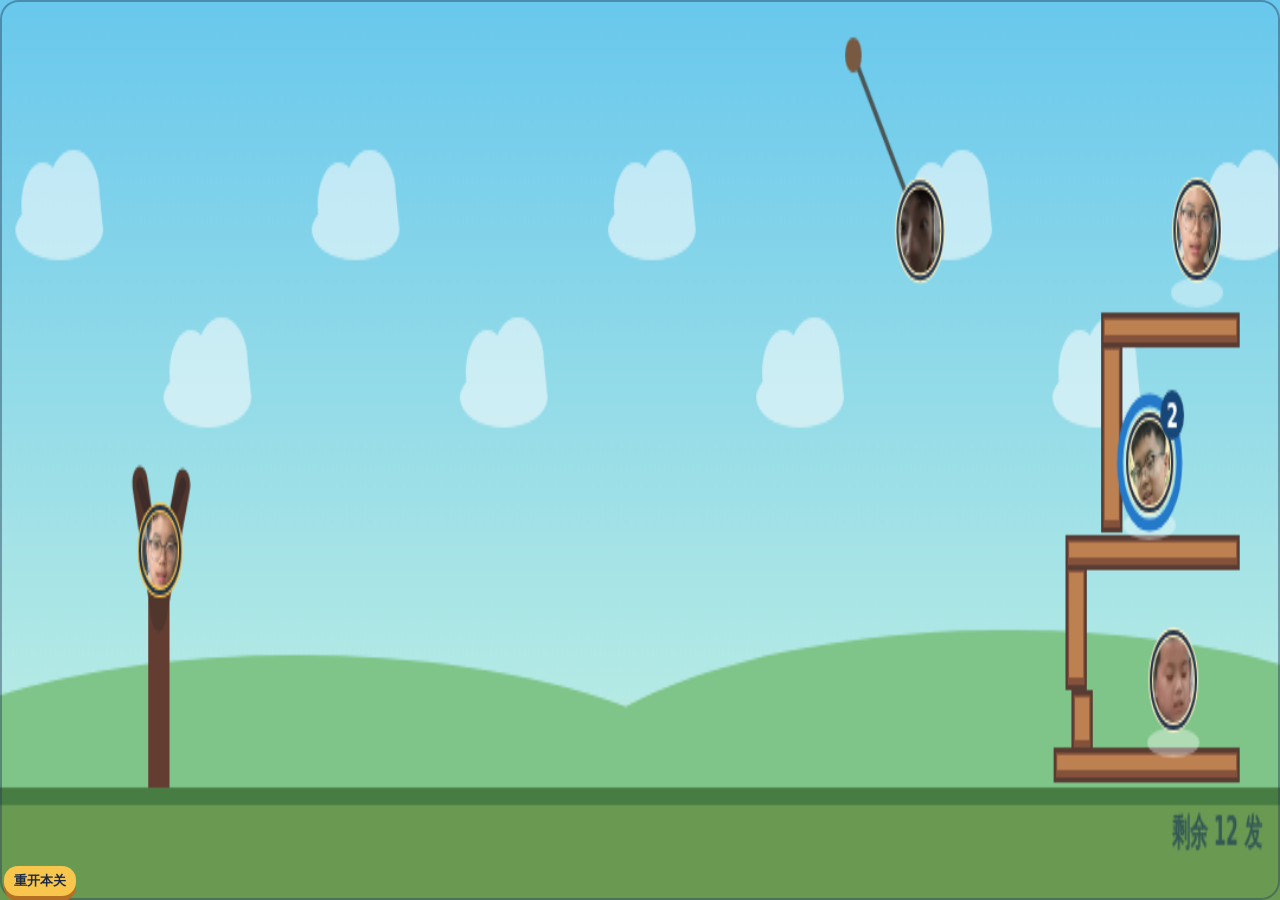
==== angry-hao/index.html @ b69fd8aa "Fill mobile screen and rotate first level when portrait locked" ====
<!doctype html>
<html lang="zh-CN">
<head>
  <meta charset="utf-8">
  <meta name="viewport" content="width=device-width,initial-scale=1,maximum-scale=1,viewport-fit=cover">
  <meta name="theme-color" content="#182b50">
  <meta name="description" content="拉动弹弓，发射郝祥宏，挑战三关的手机小游戏。">
  <title>愤怒的郝祥宏</title>
  <link rel="icon" type="image/svg+xml" href="data:image/svg+xml,%3Csvg xmlns='http://www.w3.org/2000/svg' viewBox='0 0 64 64'%3E%3Ccircle cx='32' cy='32' r='29' fill='%23f9c64d'/%3E%3Cpath d='M14 36 5 12M14 36l20 12m16-12 9-24M50 36 30 48' fill='none' stroke='%23182b50' stroke-width='6' stroke-linecap='round'/%3E%3C/svg%3E">
  <style>
    :root{font-family:system-ui,-apple-system,"PingFang SC","Microsoft YaHei",sans-serif;color:#fff;background:#142543}*{box-sizing:border-box}html,body{margin:0;min-height:100%;overscroll-behavior:none}body{display:flex;justify-content:center;background:radial-gradient(circle at 50% 0%,#355d82,#142543 74%)}button{font:inherit;cursor:pointer;border:0}main{width:min(100%,520px);min-height:100svh;display:flex;flex-direction:column;padding:calc(env(safe-area-inset-top) + 14px) 14px calc(env(safe-area-inset-bottom) + 16px);gap:12px}.top{display:flex;align-items:center;justify-content:space-between;gap:8px}.title{font-size:clamp(24px,7vw,32px);font-weight:950;letter-spacing:-.04em;margin:0;line-height:1.1;text-shadow:0 3px #0e2340}.pill{background:#ffffff20;border:1px solid #ffffff30;border-radius:999px;padding:9px 12px;font-size:14px;font-weight:800;white-space:nowrap}.board-wrap{position:relative;flex:1;min-height:420px;max-height:720px;border:4px solid #dce8fb;border-radius:24px;overflow:hidden;background:#9edcf0;box-shadow:0 14px 0 #0a1b34,0 22px 30px #071a3580;touch-action:none}.board-wrap:before{content:"";position:absolute;inset:0;box-shadow:inset 0 0 0 2px #263c5870;z-index:2;pointer-events:none;border-radius:19px}canvas{display:block;width:100%;height:100%;touch-action:none}.status{position:absolute;top:14px;left:50%;transform:translateX(-50%);background:#142543df;border:1px solid #ffffff55;border-radius:12px;padding:7px 12px;font-weight:850;font-size:15px;white-space:nowrap;pointer-events:none;max-width:90%;overflow:hidden;text-overflow:ellipsis}.bottom{display:flex;justify-content:space-between;align-items:center;gap:12px}.hint{font-size:15px;line-height:1.45;color:#e7f4ff;margin:0}.btn{background:#f9c64d;color:#1a2943;font-weight:900;border-radius:14px;min-height:48px;padding:0 17px;box-shadow:0 5px 0 #b36f24;white-space:nowrap}.btn:active{transform:translateY(3px);box-shadow:0 2px 0 #b36f24}.overlay{position:absolute;inset:0;background:#11284cc9;display:none;align-items:center;justify-content:center;padding:24px;z-index:4;text-align:center}.overlay.show{display:flex}.card{background:#fff8e8;color:#172748;border:4px solid #fff;border-radius:25px;padding:25px 20px;box-shadow:0 12px 0 #0a1d3b;max-width:340px;width:100%}.card h2{font-size:30px;margin:0 0 9px}.card p{font-size:17px;line-height:1.55;margin:0 0 21px}.card .btn{font-size:18px;min-width:140px}@media(max-height:700px){main{gap:8px}.board-wrap{min-height:350px}.hint{font-size:14px}}@media(min-width:700px){main{padding-top:24px;padding-bottom:28px}}main.landscape{position:relative;width:100%;max-width:none;height:100svh;min-height:0;gap:0;padding:0}main.landscape .top{display:none}main.landscape .board-wrap{flex:1;align-self:stretch;width:100%;aspect-ratio:auto;min-height:0;max-height:none;border:0;border-radius:0;box-shadow:none}main.landscape .hint,main.landscape .status{display:none}main.landscape .bottom{position:absolute;left:4px;bottom:4px;z-index:3;min-height:0}main.landscape .btn{min-height:30px;padding:0 10px;font-size:13px}@media(orientation:portrait) and (max-width:700px){main.landscape{position:fixed;top:0;left:100vw;width:100dvh;height:100vw;max-width:none;transform-origin:top left;transform:rotate(90deg);z-index:10}}
  </style>
</head>
<body>
  <main id="app">
    <header class="top"><h1 class="title">愤怒的郝祥宏</h1><span class="pill" id="levelLabel">第 1 / 3 关</span></header>
    <div class="board-wrap" id="board"><canvas id="game" aria-label="弹弓闯关游戏：拖动左侧头像向后拉，松手发射"></canvas><div class="status" id="status">横屏后拉动弹弓发射</div><div class="overlay" id="overlay"><div class="card"><h2 id="resultTitle"></h2><p id="resultText"></p><button class="btn" id="advance"></button></div></div></div>
    <footer class="bottom"><p class="hint" id="hint">按住头像往左下拉，松开发射。</p><button class="btn" id="restart" type="button">重开本关</button></footer>
  </main>
  <script>
  (()=>{
    const canvas=document.getElementById('game'),ctx=canvas.getContext('2d');
    const board=document.getElementById('board'),status=document.getElementById('status'),overlay=document.getElementById('overlay');
    const levelLabel=document.getElementById('levelLabel'),resultTitle=document.getElementById('resultTitle'),resultText=document.getElementById('resultText'),advance=document.getElementById('advance');
    const photoVersion='20260926b';function loadPhoto(path){const img=new Image();let retried=false;img.onerror=()=>{if(!retried){retried=true;img.src=path+'?v='+photoVersion+'&retry='+Date.now()}};img.src=path+'?v='+photoVersion;return img}const imgs=[1,2,3,4].map(n=>loadPhoto(`assets/face-${n}.png`));const hero=loadPhoto('portrait.jpg');
    let W=390,H=620,ground=548,G=.28;const sling={x:83,y:426};
    const stages=[
      {ammo:12,targets:[{x:990,y:272,r:19,hp:1},{x:970,y:185,r:19,hp:2},{x:1010,y:92,r:19,hp:1},{x:720,y:112,r:19,hp:1,swing:true,anchorX:720,anchorY:22,length:90}],blocks:[{x:890,y:300,w:155,h:12},{x:905,y:277,w:16,h:23},{x:900,y:215,w:145,h:12},{x:900,y:227,w:16,h:48},{x:930,y:126,w:115,h:12},{x:930,y:138,w:16,h:74}]},
      {ammo:4,targets:[{x:285,y:474,r:21,hp:1},{x:340,y:474,r:21,hp:1},{x:312,y:375,r:21,hp:1}],blocks:[{x:258,y:500,w:105,h:14},{x:263,y:404,w:100,h:14},{x:267,y:418,w:14,h:81},{x:343,y:418,w:14,h:81}]},
      {ammo:5,targets:[{x:255,y:478,r:20,hp:1},{x:325,y:478,r:20,hp:1},{x:286,y:392,r:20,hp:1},{x:346,y:351,r:20,hp:1}],blocks:[{x:233,y:504,w:132,h:14},{x:235,y:418,w:119,h:15},{x:240,y:433,w:15,h:71},{x:339,y:433,w:15,h:71},{x:303,y:375,w:67,h:13}]}
    ];
    let level=0,shots=0,targets=[],blocks=[],ball=null,drag=false,dragPoint={x:0,y:0},particles=[],trails=[],frame=0,phase='ready',settle=0,last=0;
    function resize(){const d=Math.min(devicePixelRatio||1,2);canvas.width=W*d;canvas.height=H*d;ctx.setTransform(d,0,0,d,0,0)}
    function load(n){level=n;W=n===0?1080:390;H=n===0?360:620;ground=n===0?315:548;G=n===0?.30:.28;sling.x=n===0?135:83;sling.y=n===0?220:426;document.getElementById('app').classList.toggle('landscape',n===0);resize();document.getElementById('hint').textContent=n===0?'横屏：按住头像向左下拉，松手发射。':'按住头像往左下拉，松开发射。';shots=0;targets=stages[n].targets.map((v,i)=>({...v,alive:true,face:(i+n)%4}));blocks=stages[n].blocks.map(v=>({...v,alive:true}));ball=null;drag=false;particles=[];trails=[];phase='ready';settle=0;overlay.classList.remove('show');levelLabel.textContent=`第 ${n+1} / 3 关`;status.textContent=n===0?'拉动弹弓，击落木架与晃动目标！':'拉动弹弓，松开发射！'}
    function screen(e){const r=canvas.getBoundingClientRect();if(level===0&&matchMedia('(orientation:portrait) and (max-width:700px)').matches)return{x:(e.clientY-r.top)*W/r.height,y:(r.right-e.clientX)*H/r.width};return{x:(e.clientX-r.left)*W/r.width,y:(e.clientY-r.top)*H/r.height}}
    function clampPull(p){let dx=p.x-sling.x,dy=p.y-sling.y;const l=Math.hypot(dx,dy);const max=level===0?120:91;if(l>max){dx*=max/l;dy*=max/l}return{x:sling.x+dx,y:sling.y+dy}}
    function launch(x,y,vx,vy){ball={x,y,vx,vy,r:level===0?17:21,active:true};shots++;phase='flying';settle=0;trails=[];status.textContent=`已发射 ${shots} / ${stages[level].ammo} 发`}
    canvas.addEventListener('pointerdown',e=>{if(phase!=='ready')return;const p=screen(e);if(Math.hypot(p.x-sling.x,p.y-sling.y)>85)return;e.preventDefault();canvas.setPointerCapture(e.pointerId);drag=true;dragPoint=clampPull(p);status.textContent='瞄准中…松手发射';});
    canvas.addEventListener('pointermove',e=>{if(!drag)return;e.preventDefault();dragPoint=clampPull(screen(e))});
    function release(){if(!drag)return;drag=false;const dx=sling.x-dragPoint.x,dy=sling.y-dragPoint.y;if(Math.hypot(dx,dy)<8){status.textContent='往后拉远一点！';return}launch(dragPoint.x,dragPoint.y,dx*(level===0?.30:.20),dy*(level===0?.30:.20))}
    canvas.addEventListener('pointerup',release);canvas.addEventListener('pointercancel',()=>{drag=false});
    document.getElementById('restart').onclick=()=>load(level);
    advance.onclick=()=>load(level===2?0:level+1);
    function finish(win){phase='end';resultTitle.textContent=win?(level===2?'全部通关！':'过关！'):'这关没打中';resultText.textContent=win?(level===2?'郝祥宏的弹弓冒险完成啦！':'准备挑战下一关。'):'调整角度，再来一次！';advance.textContent=win?(level===2?'从头再玩':'下一关'):'再试一次';advance.onclick=()=>load(win?(level===2?0:level+1):level);overlay.classList.add('show');status.textContent=win?'目标全部命中！':'子弹用完了'}
    function burst(x,y){for(let i=0;i<12;i++){const a=Math.random()*Math.PI*2,s=1+Math.random()*3;particles.push({x,y,vx:Math.cos(a)*s,vy:Math.sin(a)*s,life:30})}}
    function segmentRect(x,y,dx,dy,b,r){let enter=0,leave=1;for(const [p,d,lo,hi] of [[x,dx,b.x-r,b.x+b.w+r],[y,dy,b.y-r,b.y+b.h+r]]){if(Math.abs(d)<1e-9){if(p<lo||p>hi)return Infinity}else{const a=(lo-p)/d,c=(hi-p)/d;enter=Math.max(enter,Math.min(a,c));leave=Math.min(leave,Math.max(a,c));if(enter>leave)return Infinity}}return enter}
    function segmentCircle(x,y,dx,dy,t,r){const ox=x-t.x,oy=y-t.y,rr=r+t.r,a=dx*dx+dy*dy,b=2*(ox*dx+oy*dy),c=ox*ox+oy*oy-rr*rr;if(c<=0)return 0;const det=b*b-4*a*c;if(det<0||a===0)return Infinity;const u=(-b-Math.sqrt(det))/(2*a);return u>=0&&u<=1?u:Infinity}
    function hitTarget(t){ball.hitTarget=t;t.hp--;if(t.hp===0)t.alive=false;burst(t.x,t.y);ball.vx*=.68;ball.vy-=2;status.textContent=t.alive?'护盾裂开，再打一次！':'命中！'}
    function update(){frame++;if(level===0){for(const t of targets)if(t.swing&&t.alive){const angle=Math.sin(frame*.045)*.75;t.x=t.anchorX+Math.sin(angle)*t.length;t.y=t.anchorY+Math.cos(angle)*t.length}}if(phase==='flying'&&ball){const oldX=ball.x,oldY=ball.y;ball.vy+=G;ball.x+=ball.vx;ball.y+=ball.vy;ball.vx*=.997;
      if(frame%3===0)trails.push({x:ball.x,y:ball.y,life:22});
      if(level===0){const dx=ball.x-oldX,dy=ball.y-oldY;let first=Infinity,object=null,kind='';for(const b of blocks)if(b.alive){const u=segmentRect(oldX,oldY,dx,dy,b,ball.r);if(u<first){first=u;object=b;kind='wood'}}for(const t of targets)if(t.alive&&ball.hitTarget!==t){const u=segmentCircle(oldX,oldY,dx,dy,t,ball.r);if(u<first){first=u;object=t;kind='target'}}if(object&&first<=1){ball.x=oldX+dx*first;ball.y=oldY+dy*first;if(kind==='wood'){object.alive=false;burst(ball.x,ball.y);ball=null;if(shots>=stages[level].ammo)finish(false);else{phase='ready';status.textContent=`木架已打掉，还剩 ${stages[level].ammo-shots} 发`}}else hitTarget(object)}}
      else{for(const t of targets){if(!t.alive||ball.hitTarget===t)continue;const dx=ball.x-t.x,dy=ball.y-t.y,dist=Math.hypot(dx,dy);if(dist<ball.r+t.r)hitTarget(t)}for(const b of blocks){if(!b.alive)continue;const nx=Math.max(b.x,Math.min(ball.x,b.x+b.w)),ny=Math.max(b.y,Math.min(ball.y,b.y+b.h));const dx=ball.x-nx,dy=ball.y-ny,dist=Math.hypot(dx,dy);if(dist<ball.r){b.alive=false;burst(nx,ny);ball.vx*=.72;ball.vy*=.65}}}
      if(!ball)return;
      if(ball.y+ball.r>ground){ball.y=ground-ball.r;ball.vy*=-.34;ball.vx*=.72}
      if(targets.every(t=>!t.alive)){finish(true)}else if(ball.x>W+45||ball.x< -65||ball.y>H+40||Math.hypot(ball.vx,ball.vy)<1.1&&ball.y>ground-55){settle++;if(settle>22){ball=null;if(shots>=stages[level].ammo)finish(false);else{phase='ready';status.textContent=`还剩 ${stages[level].ammo-shots} 发，继续拉弹弓`}}}else settle=0;
    }
    trails=trails.filter(t=>--t.life>0);for(const p of particles){p.x+=p.vx;p.y+=p.vy;p.vy+=.12;p.life--}particles=particles.filter(p=>p.life>0);
    }
    function circleImage(img,x,y,r){ctx.save();ctx.beginPath();ctx.arc(x,y,r,0,Math.PI*2);ctx.clip();if(img.complete&&img.naturalWidth){const s=Math.max(2*r/img.width,2*r/img.height);ctx.drawImage(img,x-img.width*s/2,y-img.height*s/2,img.width*s,img.height*s)}else{ctx.fillStyle='#ffd45b';ctx.fillRect(x-r,y-r,r*2,r*2)}ctx.restore();ctx.beginPath();ctx.arc(x,y,r,0,Math.PI*2);ctx.lineWidth=4;ctx.strokeStyle='#fff3c4';ctx.stroke();ctx.lineWidth=2;ctx.strokeStyle='#24344c';ctx.stroke()}
    function circleHero(x,y,r){ctx.save();ctx.beginPath();ctx.arc(x,y,r,0,7);ctx.clip();if(hero.complete&&hero.naturalWidth){ctx.drawImage(hero,hero.width*.497,hero.height*.005,hero.width*.257,hero.height*.33,x-r,y-r,r*2,r*2)}else{ctx.fillStyle='#ffd45b';ctx.fillRect(x-r,y-r,r*2,r*2)}ctx.restore();ctx.beginPath();ctx.arc(x,y,r,0,7);ctx.lineWidth=4;ctx.strokeStyle='#f9c64d';ctx.stroke();ctx.lineWidth=2;ctx.strokeStyle='#24344c';ctx.stroke()}
    function draw(){ctx.clearRect(0,0,W,H);const sky=ctx.createLinearGradient(0,0,0,H);sky.addColorStop(0,'#69c8ed');sky.addColorStop(.77,'#b4eae5');sky.addColorStop(1,'#f2d492');ctx.fillStyle=sky;ctx.fillRect(0,0,W,H);
      ctx.fillStyle='#ffffff88';for(let i=0;i<(level===0?9:4);i++){const x=50+i*(level===0?125:110),y=92+(i%2)*67;ctx.beginPath();ctx.ellipse(x,y,37,12,0,0,7);ctx.ellipse(x-14,y-10,18,17,0,0,7);ctx.ellipse(x+12,y-14,22,18,0,0,7);ctx.fill()}
      ctx.fillStyle='#7fc488';ctx.beginPath();if(level===0){ctx.ellipse(250,ground+12,380,65,0,0,7);ctx.ellipse(850,ground+12,400,75,0,0,7)}else{ctx.ellipse(90,ground+12,180,70,0,0,7);ctx.ellipse(330,ground+12,180,90,0,0,7)}ctx.fill();ctx.fillStyle='#6a9a52';ctx.fillRect(0,ground,W,H-ground);ctx.fillStyle='#477c42';ctx.fillRect(0,ground,W,7);
      const shift=sling.x-83,shiftY=sling.y-426;ctx.fillStyle='#633d32';ctx.fillRect(73+shift,432+shiftY,18,ground-(432+shiftY));ctx.strokeStyle='#51362d';ctx.lineWidth=13;ctx.lineCap='round';ctx.beginPath();ctx.moveTo(82+shift,452+shiftY);ctx.lineTo(66+shift,399+shiftY);ctx.moveTo(82+shift,452+shiftY);ctx.lineTo(102+shift,400+shiftY);ctx.stroke();
      const p=drag?dragPoint:{x:sling.x,y:sling.y};if(phase==='ready'){ctx.strokeStyle='#3d2c2a';ctx.lineWidth=6;ctx.beginPath();ctx.moveTo(66+shift,400+shiftY);ctx.lineTo(p.x,p.y);ctx.moveTo(102+shift,400+shiftY);ctx.lineTo(p.x,p.y);ctx.stroke();if(drag){const speed=level===0?.30:.20,vx=(sling.x-p.x)*speed,vy=(sling.y-p.y)*speed;ctx.fillStyle='#ffffffa0';if(level===0){let px=p.x,py=p.y,pvx=vx,pvy=vy;for(let i=1;i<=70;i++){const ox=px,oy=py;pvy+=G;px+=pvx;py+=pvy;pvx*=.997;if(py+17>ground){py=ground-17;pvy*=-.34;pvx*=.72}if(i%5===0){ctx.beginPath();ctx.arc(px,py,3.5,0,7);ctx.fill()}if(px>W||px<0||blocks.some(b=>b.alive&&segmentRect(ox,oy,px-ox,py-oy,b,17)<=1))break}}else{for(let i=5;i<=30;i+=5){let x=p.x+vx*i,y=p.y+vy*i+G*i*i/2;if(x>W)break;ctx.beginPath();ctx.arc(x,y,3,0,7);ctx.fill()}}}circleHero(p.x,p.y,level===0?17:21)}
      for(const b of blocks){if(!b.alive)continue;ctx.fillStyle='#84523b';ctx.fillRect(b.x,b.y,b.w,b.h);ctx.fillStyle='#bd8050';ctx.fillRect(b.x+2,b.y+2,b.w-4,Math.max(3,b.h-6));ctx.strokeStyle='#583b32';ctx.lineWidth=2;ctx.strokeRect(b.x,b.y,b.w,b.h)}
      for(const t of targets)if(t.alive){if(t.swing){ctx.strokeStyle='#4b5657';ctx.lineWidth=3;ctx.beginPath();ctx.moveTo(t.anchorX,t.anchorY);ctx.lineTo(t.x,t.y);ctx.stroke();ctx.fillStyle='#785942';ctx.beginPath();ctx.arc(t.anchorX,t.anchorY,7,0,7);ctx.fill()}else{ctx.fillStyle='#ffffff60';ctx.beginPath();ctx.ellipse(t.x,t.y+t.r+6,t.r+3,6,0,0,7);ctx.fill()}circleImage(imgs[t.face],t.x,t.y,t.r);if(level===0&&t.hp>1){ctx.beginPath();ctx.arc(t.x,t.y,t.r+6,0,7);ctx.strokeStyle='#2579c9';ctx.lineWidth=5;ctx.stroke();ctx.fillStyle='#174779';ctx.beginPath();ctx.arc(t.x+t.r,t.y-t.r,10,0,7);ctx.fill();ctx.fillStyle='#fff';ctx.font='bold 14px system-ui';ctx.textAlign='center';ctx.fillText('2',t.x+t.r,t.y-t.r+5)}}
      for(const tr of trails){ctx.fillStyle=`rgba(255,255,255,${tr.life/50})`;ctx.beginPath();ctx.arc(tr.x,tr.y,5*tr.life/22,0,7);ctx.fill()}
      if(ball)circleHero(ball.x,ball.y,ball.r);
      for(const p of particles){ctx.fillStyle=`rgba(255,209,71,${p.life/30})`;ctx.beginPath();ctx.arc(p.x,p.y,4*p.life/30,0,7);ctx.fill()}
      ctx.fillStyle='#193957aa';ctx.font='bold 15px system-ui';ctx.textAlign='right';ctx.fillText(`剩余 ${stages[level].ammo-shots} 发`,W-15,H-22);
    }
    function loop(ts){if(ts-last>12){update();draw();last=ts}requestAnimationFrame(loop)}load(0);requestAnimationFrame(loop);
  })();
  </script>
</body>
</html>
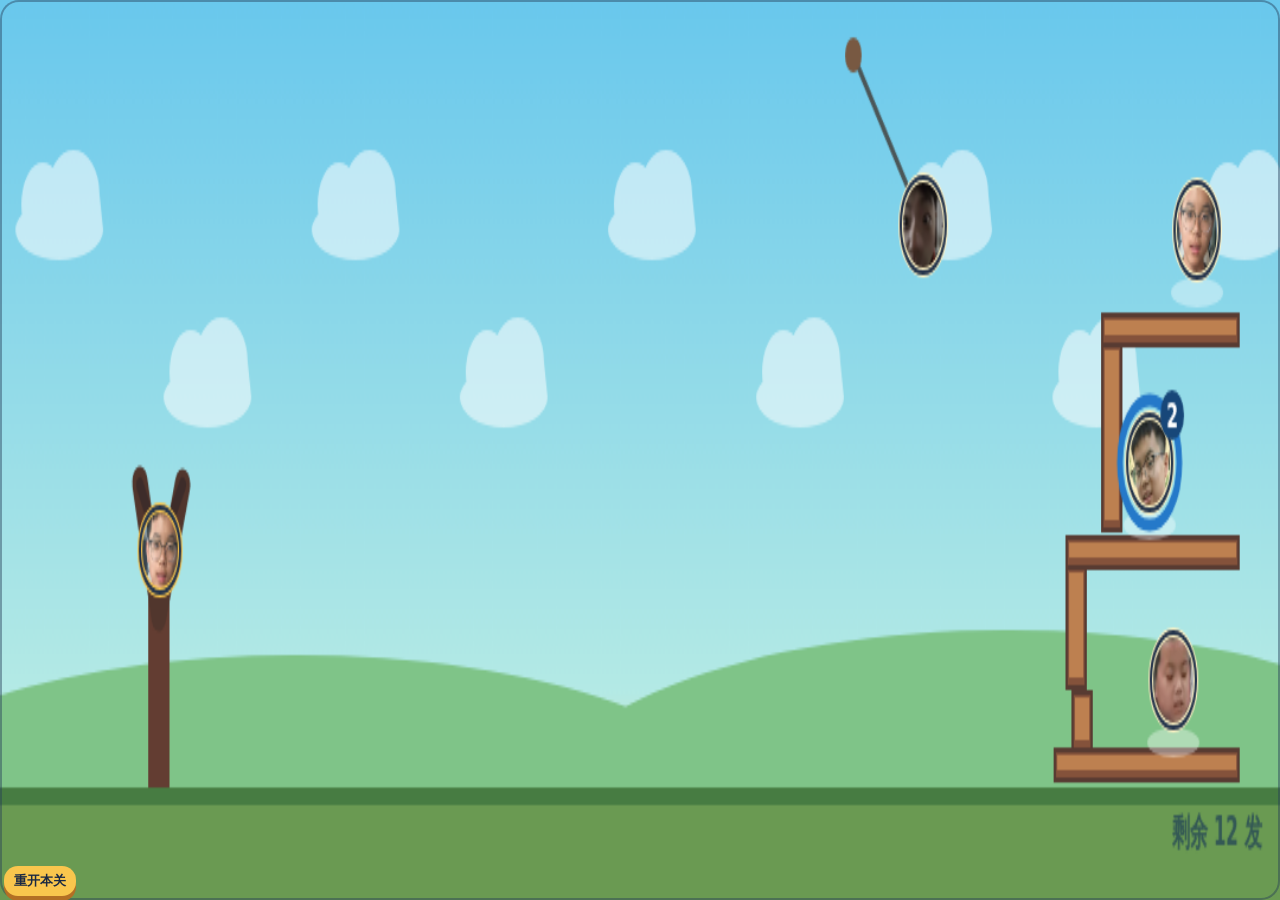
==== commit 976f6705: "Slow first-level shots and add fading trail and stronger hit burst" ====
--- a/angry-hao/index.html
+++ b/angry-hao/index.html
@@ -29,32 +29,33 @@
       {ammo:4,targets:[{x:285,y:474,r:21,hp:1},{x:340,y:474,r:21,hp:1},{x:312,y:375,r:21,hp:1}],blocks:[{x:258,y:500,w:105,h:14},{x:263,y:404,w:100,h:14},{x:267,y:418,w:14,h:81},{x:343,y:418,w:14,h:81}]},
       {ammo:5,targets:[{x:255,y:478,r:20,hp:1},{x:325,y:478,r:20,hp:1},{x:286,y:392,r:20,hp:1},{x:346,y:351,r:20,hp:1}],blocks:[{x:233,y:504,w:132,h:14},{x:235,y:418,w:119,h:15},{x:240,y:433,w:15,h:71},{x:339,y:433,w:15,h:71},{x:303,y:375,w:67,h:13}]}
     ];
-    let level=0,shots=0,targets=[],blocks=[],ball=null,drag=false,dragPoint={x:0,y:0},particles=[],trails=[],frame=0,phase='ready',settle=0,last=0;
+    let level=0,shots=0,targets=[],blocks=[],ball=null,drag=false,dragPoint={x:0,y:0},particles=[],flashes=[],trails=[],frame=0,phase='ready',settle=0,last=0;
     function resize(){const d=Math.min(devicePixelRatio||1,2);canvas.width=W*d;canvas.height=H*d;ctx.setTransform(d,0,0,d,0,0)}
-    function load(n){level=n;W=n===0?1080:390;H=n===0?360:620;ground=n===0?315:548;G=n===0?.30:.28;sling.x=n===0?135:83;sling.y=n===0?220:426;document.getElementById('app').classList.toggle('landscape',n===0);resize();document.getElementById('hint').textContent=n===0?'横屏：按住头像向左下拉，松手发射。':'按住头像往左下拉，松开发射。';shots=0;targets=stages[n].targets.map((v,i)=>({...v,alive:true,face:(i+n)%4}));blocks=stages[n].blocks.map(v=>({...v,alive:true}));ball=null;drag=false;particles=[];trails=[];phase='ready';settle=0;overlay.classList.remove('show');levelLabel.textContent=`第 ${n+1} / 3 关`;status.textContent=n===0?'拉动弹弓，击落木架与晃动目标！':'拉动弹弓，松开发射！'}
+    function load(n){level=n;W=n===0?1080:390;H=n===0?360:620;ground=n===0?315:548;G=n===0?.18:.28;sling.x=n===0?135:83;sling.y=n===0?220:426;document.getElementById('app').classList.toggle('landscape',n===0);resize();document.getElementById('hint').textContent=n===0?'横屏：按住头像向左下拉，松手发射。':'按住头像往左下拉，松开发射。';shots=0;targets=stages[n].targets.map((v,i)=>({...v,alive:true,face:(i+n)%4}));blocks=stages[n].blocks.map(v=>({...v,alive:true}));ball=null;drag=false;particles=[];flashes=[];trails=[];phase='ready';settle=0;overlay.classList.remove('show');levelLabel.textContent=`第 ${n+1} / 3 关`;status.textContent=n===0?'拉动弹弓，击落木架与晃动目标！':'拉动弹弓，松开发射！'}
     function screen(e){const r=canvas.getBoundingClientRect();if(level===0&&matchMedia('(orientation:portrait) and (max-width:700px)').matches)return{x:(e.clientY-r.top)*W/r.height,y:(r.right-e.clientX)*H/r.width};return{x:(e.clientX-r.left)*W/r.width,y:(e.clientY-r.top)*H/r.height}}
     function clampPull(p){let dx=p.x-sling.x,dy=p.y-sling.y;const l=Math.hypot(dx,dy);const max=level===0?120:91;if(l>max){dx*=max/l;dy*=max/l}return{x:sling.x+dx,y:sling.y+dy}}
-    function launch(x,y,vx,vy){ball={x,y,vx,vy,r:level===0?17:21,active:true};shots++;phase='flying';settle=0;trails=[];status.textContent=`已发射 ${shots} / ${stages[level].ammo} 发`}
+    function launch(x,y,vx,vy){ball={x,y,vx,vy,r:level===0?17:21,active:true};shots++;phase='flying';settle=0;if(level!==0)trails=[];status.textContent=`已发射 ${shots} / ${stages[level].ammo} 发`}
     canvas.addEventListener('pointerdown',e=>{if(phase!=='ready')return;const p=screen(e);if(Math.hypot(p.x-sling.x,p.y-sling.y)>85)return;e.preventDefault();canvas.setPointerCapture(e.pointerId);drag=true;dragPoint=clampPull(p);status.textContent='瞄准中…松手发射';});
     canvas.addEventListener('pointermove',e=>{if(!drag)return;e.preventDefault();dragPoint=clampPull(screen(e))});
-    function release(){if(!drag)return;drag=false;const dx=sling.x-dragPoint.x,dy=sling.y-dragPoint.y;if(Math.hypot(dx,dy)<8){status.textContent='往后拉远一点！';return}launch(dragPoint.x,dragPoint.y,dx*(level===0?.30:.20),dy*(level===0?.30:.20))}
+    function release(){if(!drag)return;drag=false;const dx=sling.x-dragPoint.x,dy=sling.y-dragPoint.y;if(Math.hypot(dx,dy)<8){status.textContent='往后拉远一点！';return}launch(dragPoint.x,dragPoint.y,dx*(level===0?.24:.20),dy*(level===0?.24:.20))}
     canvas.addEventListener('pointerup',release);canvas.addEventListener('pointercancel',()=>{drag=false});
     document.getElementById('restart').onclick=()=>load(level);
     advance.onclick=()=>load(level===2?0:level+1);
     function finish(win){phase='end';resultTitle.textContent=win?(level===2?'全部通关！':'过关！'):'这关没打中';resultText.textContent=win?(level===2?'郝祥宏的弹弓冒险完成啦！':'准备挑战下一关。'):'调整角度，再来一次！';advance.textContent=win?(level===2?'从头再玩':'下一关'):'再试一次';advance.onclick=()=>load(win?(level===2?0:level+1):level);overlay.classList.add('show');status.textContent=win?'目标全部命中！':'子弹用完了'}
-    function burst(x,y){for(let i=0;i<12;i++){const a=Math.random()*Math.PI*2,s=1+Math.random()*3;particles.push({x,y,vx:Math.cos(a)*s,vy:Math.sin(a)*s,life:30})}}
+    function burst(x,y,small=false){const count=small?18:12,maxLife=small?22:30;if(small)flashes.push({x,y,life:14});for(let i=0;i<count;i++){const a=Math.random()*Math.PI*2,s=small?.7+Math.random()*1.3:1+Math.random()*3;particles.push({x,y,vx:Math.cos(a)*s,vy:Math.sin(a)*s,life:maxLife,maxLife,small})}}
     function segmentRect(x,y,dx,dy,b,r){let enter=0,leave=1;for(const [p,d,lo,hi] of [[x,dx,b.x-r,b.x+b.w+r],[y,dy,b.y-r,b.y+b.h+r]]){if(Math.abs(d)<1e-9){if(p<lo||p>hi)return Infinity}else{const a=(lo-p)/d,c=(hi-p)/d;enter=Math.max(enter,Math.min(a,c));leave=Math.min(leave,Math.max(a,c));if(enter>leave)return Infinity}}return enter}
     function segmentCircle(x,y,dx,dy,t,r){const ox=x-t.x,oy=y-t.y,rr=r+t.r,a=dx*dx+dy*dy,b=2*(ox*dx+oy*dy),c=ox*ox+oy*oy-rr*rr;if(c<=0)return 0;const det=b*b-4*a*c;if(det<0||a===0)return Infinity;const u=(-b-Math.sqrt(det))/(2*a);return u>=0&&u<=1?u:Infinity}
-    function hitTarget(t){ball.hitTarget=t;t.hp--;if(t.hp===0)t.alive=false;burst(t.x,t.y);ball.vx*=.68;ball.vy-=2;status.textContent=t.alive?'护盾裂开，再打一次！':'命中！'}
+    function hitTarget(t){ball.hitTarget=t;t.hp--;if(t.hp===0)t.alive=false;burst(t.x,t.y,level===0);ball.vx*=.68;ball.vy-=2;status.textContent=t.alive?'护盾裂开，再打一次！':'命中！'}
+    function endFirstShot(){ball=null;if(targets.every(t=>!t.alive))finish(true);else if(shots>=stages[0].ammo)finish(false);else phase='ready'}
     function update(){frame++;if(level===0){for(const t of targets)if(t.swing&&t.alive){const angle=Math.sin(frame*.045)*.75;t.x=t.anchorX+Math.sin(angle)*t.length;t.y=t.anchorY+Math.cos(angle)*t.length}}if(phase==='flying'&&ball){const oldX=ball.x,oldY=ball.y;ball.vy+=G;ball.x+=ball.vx;ball.y+=ball.vy;ball.vx*=.997;
-      if(frame%3===0)trails.push({x:ball.x,y:ball.y,life:22});
-      if(level===0){const dx=ball.x-oldX,dy=ball.y-oldY;let first=Infinity,object=null,kind='';for(const b of blocks)if(b.alive){const u=segmentRect(oldX,oldY,dx,dy,b,ball.r);if(u<first){first=u;object=b;kind='wood'}}for(const t of targets)if(t.alive&&ball.hitTarget!==t){const u=segmentCircle(oldX,oldY,dx,dy,t,ball.r);if(u<first){first=u;object=t;kind='target'}}if(object&&first<=1){ball.x=oldX+dx*first;ball.y=oldY+dy*first;if(kind==='wood'){object.alive=false;burst(ball.x,ball.y);ball=null;if(shots>=stages[level].ammo)finish(false);else{phase='ready';status.textContent=`木架已打掉，还剩 ${stages[level].ammo-shots} 发`}}else hitTarget(object)}}
+      if(level===0||frame%3===0)trails.push({x:ball.x,y:ball.y,life:level===0?28:22,shot:shots});
+      if(level===0){const dx=ball.x-oldX,dy=ball.y-oldY;let first=Infinity,object=null,kind='';for(const b of blocks)if(b.alive){const u=segmentRect(oldX,oldY,dx,dy,b,ball.r);if(u<first){first=u;object=b;kind='wood'}}for(const t of targets)if(t.alive&&ball.hitTarget!==t){const u=segmentCircle(oldX,oldY,dx,dy,t,ball.r);if(u<first){first=u;object=t;kind='target'}}if(object&&first<=1){ball.x=oldX+dx*first;ball.y=oldY+dy*first;if(kind==='wood'){object.alive=false;burst(ball.x,ball.y);status.textContent='木架已打掉'}else hitTarget(object);endFirstShot()}}
       else{for(const t of targets){if(!t.alive||ball.hitTarget===t)continue;const dx=ball.x-t.x,dy=ball.y-t.y,dist=Math.hypot(dx,dy);if(dist<ball.r+t.r)hitTarget(t)}for(const b of blocks){if(!b.alive)continue;const nx=Math.max(b.x,Math.min(ball.x,b.x+b.w)),ny=Math.max(b.y,Math.min(ball.y,b.y+b.h));const dx=ball.x-nx,dy=ball.y-ny,dist=Math.hypot(dx,dy);if(dist<ball.r){b.alive=false;burst(nx,ny);ball.vx*=.72;ball.vy*=.65}}}
       if(!ball)return;
       if(ball.y+ball.r>ground){ball.y=ground-ball.r;ball.vy*=-.34;ball.vx*=.72}
       if(targets.every(t=>!t.alive)){finish(true)}else if(ball.x>W+45||ball.x< -65||ball.y>H+40||Math.hypot(ball.vx,ball.vy)<1.1&&ball.y>ground-55){settle++;if(settle>22){ball=null;if(shots>=stages[level].ammo)finish(false);else{phase='ready';status.textContent=`还剩 ${stages[level].ammo-shots} 发，继续拉弹弓`}}}else settle=0;
     }
-    trails=trails.filter(t=>--t.life>0);for(const p of particles){p.x+=p.vx;p.y+=p.vy;p.vy+=.12;p.life--}particles=particles.filter(p=>p.life>0);
+    trails=trails.filter(t=>--t.life>0);flashes=flashes.filter(f=>--f.life>0);for(const p of particles){p.x+=p.vx;p.y+=p.vy;p.vy+=.12;p.life--}particles=particles.filter(p=>p.life>0);
     }
     function circleImage(img,x,y,r){ctx.save();ctx.beginPath();ctx.arc(x,y,r,0,Math.PI*2);ctx.clip();if(img.complete&&img.naturalWidth){const s=Math.max(2*r/img.width,2*r/img.height);ctx.drawImage(img,x-img.width*s/2,y-img.height*s/2,img.width*s,img.height*s)}else{ctx.fillStyle='#ffd45b';ctx.fillRect(x-r,y-r,r*2,r*2)}ctx.restore();ctx.beginPath();ctx.arc(x,y,r,0,Math.PI*2);ctx.lineWidth=4;ctx.strokeStyle='#fff3c4';ctx.stroke();ctx.lineWidth=2;ctx.strokeStyle='#24344c';ctx.stroke()}
     function circleHero(x,y,r){ctx.save();ctx.beginPath();ctx.arc(x,y,r,0,7);ctx.clip();if(hero.complete&&hero.naturalWidth){ctx.drawImage(hero,hero.width*.497,hero.height*.005,hero.width*.257,hero.height*.33,x-r,y-r,r*2,r*2)}else{ctx.fillStyle='#ffd45b';ctx.fillRect(x-r,y-r,r*2,r*2)}ctx.restore();ctx.beginPath();ctx.arc(x,y,r,0,7);ctx.lineWidth=4;ctx.strokeStyle='#f9c64d';ctx.stroke();ctx.lineWidth=2;ctx.strokeStyle='#24344c';ctx.stroke()}
@@ -62,12 +63,13 @@
       ctx.fillStyle='#ffffff88';for(let i=0;i<(level===0?9:4);i++){const x=50+i*(level===0?125:110),y=92+(i%2)*67;ctx.beginPath();ctx.ellipse(x,y,37,12,0,0,7);ctx.ellipse(x-14,y-10,18,17,0,0,7);ctx.ellipse(x+12,y-14,22,18,0,0,7);ctx.fill()}
       ctx.fillStyle='#7fc488';ctx.beginPath();if(level===0){ctx.ellipse(250,ground+12,380,65,0,0,7);ctx.ellipse(850,ground+12,400,75,0,0,7)}else{ctx.ellipse(90,ground+12,180,70,0,0,7);ctx.ellipse(330,ground+12,180,90,0,0,7)}ctx.fill();ctx.fillStyle='#6a9a52';ctx.fillRect(0,ground,W,H-ground);ctx.fillStyle='#477c42';ctx.fillRect(0,ground,W,7);
       const shift=sling.x-83,shiftY=sling.y-426;ctx.fillStyle='#633d32';ctx.fillRect(73+shift,432+shiftY,18,ground-(432+shiftY));ctx.strokeStyle='#51362d';ctx.lineWidth=13;ctx.lineCap='round';ctx.beginPath();ctx.moveTo(82+shift,452+shiftY);ctx.lineTo(66+shift,399+shiftY);ctx.moveTo(82+shift,452+shiftY);ctx.lineTo(102+shift,400+shiftY);ctx.stroke();
-      const p=drag?dragPoint:{x:sling.x,y:sling.y};if(phase==='ready'){ctx.strokeStyle='#3d2c2a';ctx.lineWidth=6;ctx.beginPath();ctx.moveTo(66+shift,400+shiftY);ctx.lineTo(p.x,p.y);ctx.moveTo(102+shift,400+shiftY);ctx.lineTo(p.x,p.y);ctx.stroke();if(drag){const speed=level===0?.30:.20,vx=(sling.x-p.x)*speed,vy=(sling.y-p.y)*speed;ctx.fillStyle='#ffffffa0';if(level===0){let px=p.x,py=p.y,pvx=vx,pvy=vy;for(let i=1;i<=70;i++){const ox=px,oy=py;pvy+=G;px+=pvx;py+=pvy;pvx*=.997;if(py+17>ground){py=ground-17;pvy*=-.34;pvx*=.72}if(i%5===0){ctx.beginPath();ctx.arc(px,py,3.5,0,7);ctx.fill()}if(px>W||px<0||blocks.some(b=>b.alive&&segmentRect(ox,oy,px-ox,py-oy,b,17)<=1))break}}else{for(let i=5;i<=30;i+=5){let x=p.x+vx*i,y=p.y+vy*i+G*i*i/2;if(x>W)break;ctx.beginPath();ctx.arc(x,y,3,0,7);ctx.fill()}}}circleHero(p.x,p.y,level===0?17:21)}
+      const p=drag?dragPoint:{x:sling.x,y:sling.y};if(phase==='ready'){ctx.strokeStyle='#3d2c2a';ctx.lineWidth=6;ctx.beginPath();ctx.moveTo(66+shift,400+shiftY);ctx.lineTo(p.x,p.y);ctx.moveTo(102+shift,400+shiftY);ctx.lineTo(p.x,p.y);ctx.stroke();if(drag&&level!==0){const vx=(sling.x-p.x)*.20,vy=(sling.y-p.y)*.20;ctx.fillStyle='#ffffffa0';for(let i=5;i<=30;i+=5){let x=p.x+vx*i,y=p.y+vy*i+G*i*i/2;if(x>W)break;ctx.beginPath();ctx.arc(x,y,3,0,7);ctx.fill()}}circleHero(p.x,p.y,level===0?17:21)}
       for(const b of blocks){if(!b.alive)continue;ctx.fillStyle='#84523b';ctx.fillRect(b.x,b.y,b.w,b.h);ctx.fillStyle='#bd8050';ctx.fillRect(b.x+2,b.y+2,b.w-4,Math.max(3,b.h-6));ctx.strokeStyle='#583b32';ctx.lineWidth=2;ctx.strokeRect(b.x,b.y,b.w,b.h)}
       for(const t of targets)if(t.alive){if(t.swing){ctx.strokeStyle='#4b5657';ctx.lineWidth=3;ctx.beginPath();ctx.moveTo(t.anchorX,t.anchorY);ctx.lineTo(t.x,t.y);ctx.stroke();ctx.fillStyle='#785942';ctx.beginPath();ctx.arc(t.anchorX,t.anchorY,7,0,7);ctx.fill()}else{ctx.fillStyle='#ffffff60';ctx.beginPath();ctx.ellipse(t.x,t.y+t.r+6,t.r+3,6,0,0,7);ctx.fill()}circleImage(imgs[t.face],t.x,t.y,t.r);if(level===0&&t.hp>1){ctx.beginPath();ctx.arc(t.x,t.y,t.r+6,0,7);ctx.strokeStyle='#2579c9';ctx.lineWidth=5;ctx.stroke();ctx.fillStyle='#174779';ctx.beginPath();ctx.arc(t.x+t.r,t.y-t.r,10,0,7);ctx.fill();ctx.fillStyle='#fff';ctx.font='bold 14px system-ui';ctx.textAlign='center';ctx.fillText('2',t.x+t.r,t.y-t.r+5)}}
-      for(const tr of trails){ctx.fillStyle=`rgba(255,255,255,${tr.life/50})`;ctx.beginPath();ctx.arc(tr.x,tr.y,5*tr.life/22,0,7);ctx.fill()}
+      if(level===0){for(let i=1;i<trails.length;i++){const a=trails[i-1],b=trails[i];if(a.shot!==b.shot)continue;ctx.strokeStyle=`rgba(255,255,255,${Math.min(a.life,b.life)/28})`;ctx.lineWidth=5*Math.min(a.life,b.life)/28;ctx.beginPath();ctx.moveTo(a.x,a.y);ctx.lineTo(b.x,b.y);ctx.stroke()}}else{for(const tr of trails){ctx.fillStyle=`rgba(255,255,255,${tr.life/50})`;ctx.beginPath();ctx.arc(tr.x,tr.y,5*tr.life/22,0,7);ctx.fill()}}
       if(ball)circleHero(ball.x,ball.y,ball.r);
-      for(const p of particles){ctx.fillStyle=`rgba(255,209,71,${p.life/30})`;ctx.beginPath();ctx.arc(p.x,p.y,4*p.life/30,0,7);ctx.fill()}
+      for(const p of particles){ctx.fillStyle=p.small?`rgba(255,180,45,${p.life/p.maxLife})`:`rgba(255,209,71,${p.life/p.maxLife})`;ctx.beginPath();ctx.arc(p.x,p.y,(p.small?6:4)*p.life/p.maxLife,0,7);ctx.fill()}
+      for(const f of flashes){ctx.beginPath();ctx.arc(f.x,f.y,8+(14-f.life)*2,0,7);ctx.lineWidth=3;ctx.strokeStyle=`rgba(255,247,160,${f.life/14})`;ctx.stroke()}
       ctx.fillStyle='#193957aa';ctx.font='bold 15px system-ui';ctx.textAlign='right';ctx.fillText(`剩余 ${stages[level].ammo-shots} 发`,W-15,H-22);
     }
     function loop(ts){if(ts-last>12){update();draw();last=ts}requestAnimationFrame(loop)}load(0);requestAnimationFrame(loop);
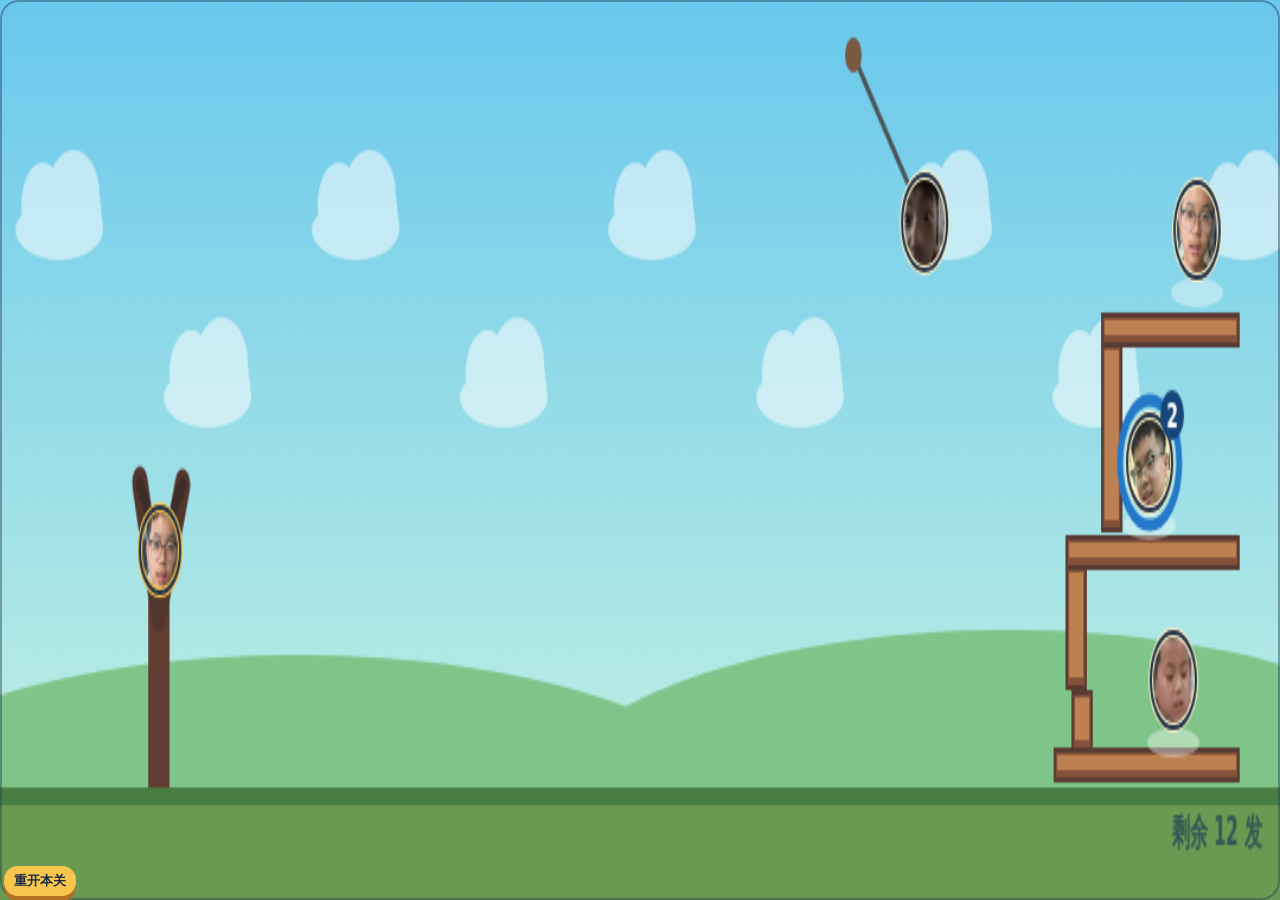
==== commit 2bd4524c: "Slow first-level shot and show three nearby aim dots" ====
--- a/angry-hao/index.html
+++ b/angry-hao/index.html
@@ -31,13 +31,13 @@
     ];
     let level=0,shots=0,targets=[],blocks=[],ball=null,drag=false,dragPoint={x:0,y:0},particles=[],flashes=[],trails=[],frame=0,phase='ready',settle=0,last=0;
     function resize(){const d=Math.min(devicePixelRatio||1,2);canvas.width=W*d;canvas.height=H*d;ctx.setTransform(d,0,0,d,0,0)}
-    function load(n){level=n;W=n===0?1080:390;H=n===0?360:620;ground=n===0?315:548;G=n===0?.18:.28;sling.x=n===0?135:83;sling.y=n===0?220:426;document.getElementById('app').classList.toggle('landscape',n===0);resize();document.getElementById('hint').textContent=n===0?'横屏：按住头像向左下拉，松手发射。':'按住头像往左下拉，松开发射。';shots=0;targets=stages[n].targets.map((v,i)=>({...v,alive:true,face:(i+n)%4}));blocks=stages[n].blocks.map(v=>({...v,alive:true}));ball=null;drag=false;particles=[];flashes=[];trails=[];phase='ready';settle=0;overlay.classList.remove('show');levelLabel.textContent=`第 ${n+1} / 3 关`;status.textContent=n===0?'拉动弹弓，击落木架与晃动目标！':'拉动弹弓，松开发射！'}
+    function load(n){level=n;W=n===0?1080:390;H=n===0?360:620;ground=n===0?315:548;G=n===0?.125:.28;sling.x=n===0?135:83;sling.y=n===0?220:426;document.getElementById('app').classList.toggle('landscape',n===0);resize();document.getElementById('hint').textContent=n===0?'横屏：按住头像向左下拉，松手发射。':'按住头像往左下拉，松开发射。';shots=0;targets=stages[n].targets.map((v,i)=>({...v,alive:true,face:(i+n)%4}));blocks=stages[n].blocks.map(v=>({...v,alive:true}));ball=null;drag=false;particles=[];flashes=[];trails=[];phase='ready';settle=0;overlay.classList.remove('show');levelLabel.textContent=`第 ${n+1} / 3 关`;status.textContent=n===0?'拉动弹弓，击落木架与晃动目标！':'拉动弹弓，松开发射！'}
     function screen(e){const r=canvas.getBoundingClientRect();if(level===0&&matchMedia('(orientation:portrait) and (max-width:700px)').matches)return{x:(e.clientY-r.top)*W/r.height,y:(r.right-e.clientX)*H/r.width};return{x:(e.clientX-r.left)*W/r.width,y:(e.clientY-r.top)*H/r.height}}
     function clampPull(p){let dx=p.x-sling.x,dy=p.y-sling.y;const l=Math.hypot(dx,dy);const max=level===0?120:91;if(l>max){dx*=max/l;dy*=max/l}return{x:sling.x+dx,y:sling.y+dy}}
     function launch(x,y,vx,vy){ball={x,y,vx,vy,r:level===0?17:21,active:true};shots++;phase='flying';settle=0;if(level!==0)trails=[];status.textContent=`已发射 ${shots} / ${stages[level].ammo} 发`}
     canvas.addEventListener('pointerdown',e=>{if(phase!=='ready')return;const p=screen(e);if(Math.hypot(p.x-sling.x,p.y-sling.y)>85)return;e.preventDefault();canvas.setPointerCapture(e.pointerId);drag=true;dragPoint=clampPull(p);status.textContent='瞄准中…松手发射';});
     canvas.addEventListener('pointermove',e=>{if(!drag)return;e.preventDefault();dragPoint=clampPull(screen(e))});
-    function release(){if(!drag)return;drag=false;const dx=sling.x-dragPoint.x,dy=sling.y-dragPoint.y;if(Math.hypot(dx,dy)<8){status.textContent='往后拉远一点！';return}launch(dragPoint.x,dragPoint.y,dx*(level===0?.24:.20),dy*(level===0?.24:.20))}
+    function release(){if(!drag)return;drag=false;const dx=sling.x-dragPoint.x,dy=sling.y-dragPoint.y;if(Math.hypot(dx,dy)<8){status.textContent='往后拉远一点！';return}launch(dragPoint.x,dragPoint.y,dx*(level===0?.20:.20),dy*(level===0?.20:.20))}
     canvas.addEventListener('pointerup',release);canvas.addEventListener('pointercancel',()=>{drag=false});
     document.getElementById('restart').onclick=()=>load(level);
     advance.onclick=()=>load(level===2?0:level+1);
@@ -63,7 +63,7 @@
       ctx.fillStyle='#ffffff88';for(let i=0;i<(level===0?9:4);i++){const x=50+i*(level===0?125:110),y=92+(i%2)*67;ctx.beginPath();ctx.ellipse(x,y,37,12,0,0,7);ctx.ellipse(x-14,y-10,18,17,0,0,7);ctx.ellipse(x+12,y-14,22,18,0,0,7);ctx.fill()}
       ctx.fillStyle='#7fc488';ctx.beginPath();if(level===0){ctx.ellipse(250,ground+12,380,65,0,0,7);ctx.ellipse(850,ground+12,400,75,0,0,7)}else{ctx.ellipse(90,ground+12,180,70,0,0,7);ctx.ellipse(330,ground+12,180,90,0,0,7)}ctx.fill();ctx.fillStyle='#6a9a52';ctx.fillRect(0,ground,W,H-ground);ctx.fillStyle='#477c42';ctx.fillRect(0,ground,W,7);
       const shift=sling.x-83,shiftY=sling.y-426;ctx.fillStyle='#633d32';ctx.fillRect(73+shift,432+shiftY,18,ground-(432+shiftY));ctx.strokeStyle='#51362d';ctx.lineWidth=13;ctx.lineCap='round';ctx.beginPath();ctx.moveTo(82+shift,452+shiftY);ctx.lineTo(66+shift,399+shiftY);ctx.moveTo(82+shift,452+shiftY);ctx.lineTo(102+shift,400+shiftY);ctx.stroke();
-      const p=drag?dragPoint:{x:sling.x,y:sling.y};if(phase==='ready'){ctx.strokeStyle='#3d2c2a';ctx.lineWidth=6;ctx.beginPath();ctx.moveTo(66+shift,400+shiftY);ctx.lineTo(p.x,p.y);ctx.moveTo(102+shift,400+shiftY);ctx.lineTo(p.x,p.y);ctx.stroke();if(drag&&level!==0){const vx=(sling.x-p.x)*.20,vy=(sling.y-p.y)*.20;ctx.fillStyle='#ffffffa0';for(let i=5;i<=30;i+=5){let x=p.x+vx*i,y=p.y+vy*i+G*i*i/2;if(x>W)break;ctx.beginPath();ctx.arc(x,y,3,0,7);ctx.fill()}}circleHero(p.x,p.y,level===0?17:21)}
+      const p=drag?dragPoint:{x:sling.x,y:sling.y};if(phase==='ready'){ctx.strokeStyle='#3d2c2a';ctx.lineWidth=6;ctx.beginPath();ctx.moveTo(66+shift,400+shiftY);ctx.lineTo(p.x,p.y);ctx.moveTo(102+shift,400+shiftY);ctx.lineTo(p.x,p.y);ctx.stroke();if(drag){const vx=(sling.x-p.x)*.20,vy=(sling.y-p.y)*.20;if(level===0){for(let k=1;k<=3;k++){const i=k*5,x=p.x+vx*i,y=Math.min(ground-17,p.y+vy*i+G*i*(i+1)/2);ctx.fillStyle=`rgba(255,255,255,${.85-k*.15})`;ctx.beginPath();ctx.arc(x,y,3.5,0,7);ctx.fill()}}else{ctx.fillStyle='#ffffffa0';for(let i=5;i<=30;i+=5){let x=p.x+vx*i,y=p.y+vy*i+G*i*i/2;if(x>W)break;ctx.beginPath();ctx.arc(x,y,3,0,7);ctx.fill()}}}circleHero(p.x,p.y,level===0?17:21)}
       for(const b of blocks){if(!b.alive)continue;ctx.fillStyle='#84523b';ctx.fillRect(b.x,b.y,b.w,b.h);ctx.fillStyle='#bd8050';ctx.fillRect(b.x+2,b.y+2,b.w-4,Math.max(3,b.h-6));ctx.strokeStyle='#583b32';ctx.lineWidth=2;ctx.strokeRect(b.x,b.y,b.w,b.h)}
       for(const t of targets)if(t.alive){if(t.swing){ctx.strokeStyle='#4b5657';ctx.lineWidth=3;ctx.beginPath();ctx.moveTo(t.anchorX,t.anchorY);ctx.lineTo(t.x,t.y);ctx.stroke();ctx.fillStyle='#785942';ctx.beginPath();ctx.arc(t.anchorX,t.anchorY,7,0,7);ctx.fill()}else{ctx.fillStyle='#ffffff60';ctx.beginPath();ctx.ellipse(t.x,t.y+t.r+6,t.r+3,6,0,0,7);ctx.fill()}circleImage(imgs[t.face],t.x,t.y,t.r);if(level===0&&t.hp>1){ctx.beginPath();ctx.arc(t.x,t.y,t.r+6,0,7);ctx.strokeStyle='#2579c9';ctx.lineWidth=5;ctx.stroke();ctx.fillStyle='#174779';ctx.beginPath();ctx.arc(t.x+t.r,t.y-t.r,10,0,7);ctx.fill();ctx.fillStyle='#fff';ctx.font='bold 14px system-ui';ctx.textAlign='center';ctx.fillText('2',t.x+t.r,t.y-t.r+5)}}
       if(level===0){for(let i=1;i<trails.length;i++){const a=trails[i-1],b=trails[i];if(a.shot!==b.shot)continue;ctx.strokeStyle=`rgba(255,255,255,${Math.min(a.life,b.life)/28})`;ctx.lineWidth=5*Math.min(a.life,b.life)/28;ctx.beginPath();ctx.moveTo(a.x,a.y);ctx.lineTo(b.x,b.y);ctx.stroke()}}else{for(const tr of trails){ctx.fillStyle=`rgba(255,255,255,${tr.life/50})`;ctx.beginPath();ctx.arc(tr.x,tr.y,5*tr.life/22,0,7);ctx.fill()}}
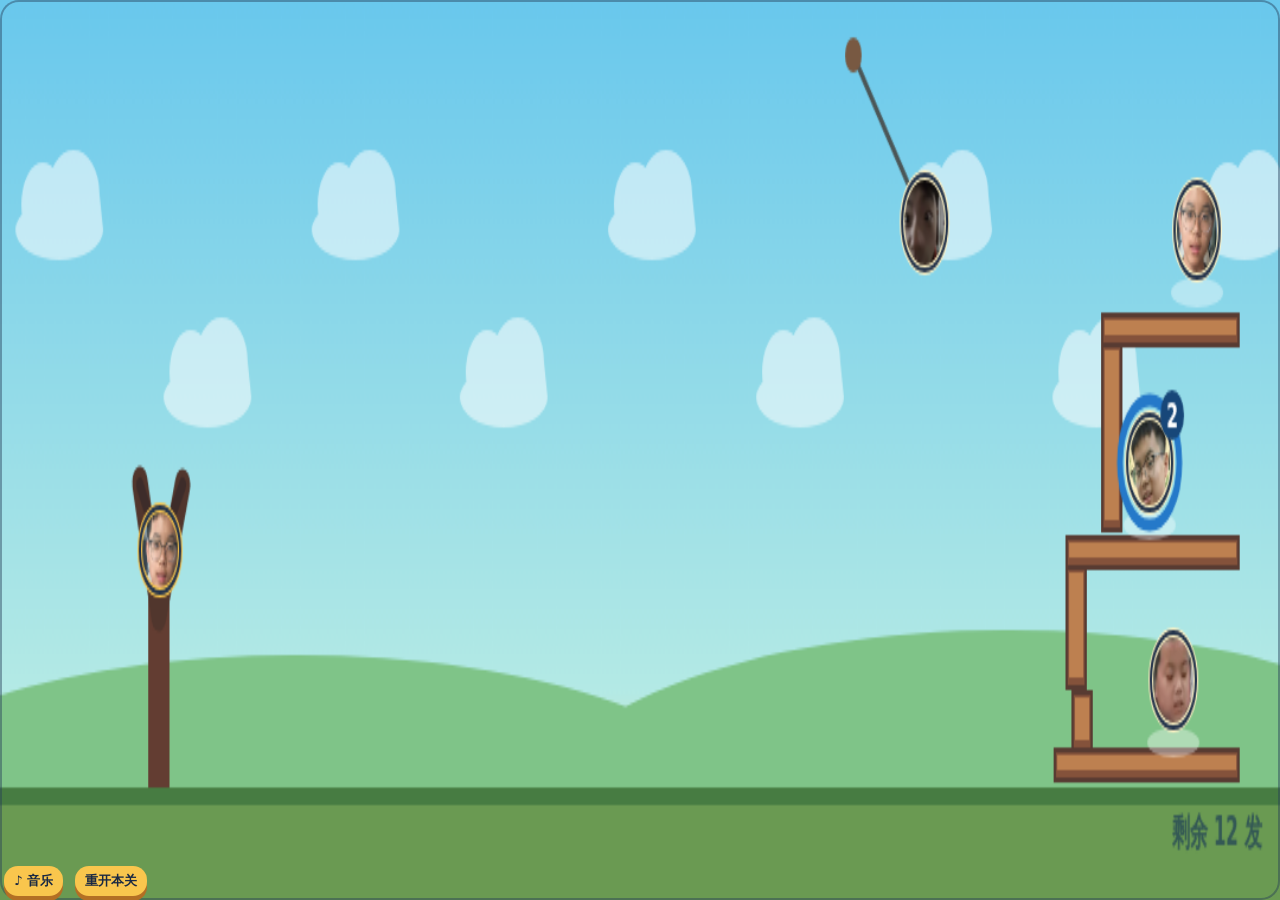
==== commit 85ca2562: "Add uploaded background music with playback control" ====
--- a/angry-hao/index.html
+++ b/angry-hao/index.html
@@ -15,12 +15,16 @@
   <main id="app">
     <header class="top"><h1 class="title">愤怒的郝祥宏</h1><span class="pill" id="levelLabel">第 1 / 3 关</span></header>
     <div class="board-wrap" id="board"><canvas id="game" aria-label="弹弓闯关游戏：拖动左侧头像向后拉，松手发射"></canvas><div class="status" id="status">横屏后拉动弹弓发射</div><div class="overlay" id="overlay"><div class="card"><h2 id="resultTitle"></h2><p id="resultText"></p><button class="btn" id="advance"></button></div></div></div>
-    <footer class="bottom"><p class="hint" id="hint">按住头像往左下拉，松开发射。</p><button class="btn" id="restart" type="button">重开本关</button></footer>
+    <footer class="bottom"><p class="hint" id="hint">按住头像往左下拉，松开发射。</p><button class="btn" id="music" type="button" aria-label="开启或关闭背景音乐">♪ 音乐</button><button class="btn" id="restart" type="button">重开本关</button></footer>
   </main>
+  <audio id="bgm" src="bgm.mp3" preload="none" loop></audio>
   <script>
   (()=>{
     const canvas=document.getElementById('game'),ctx=canvas.getContext('2d');
     const board=document.getElementById('board'),status=document.getElementById('status'),overlay=document.getElementById('overlay');
+    const music=document.getElementById('bgm'),musicButton=document.getElementById('music');let musicEnabled=true;music.volume=.4;
+    function startMusic(){if(!musicEnabled||!music.paused)return;music.play().then(()=>{musicButton.textContent='♪ 音乐开'}).catch(()=>{musicButton.textContent='♪ 点我播放'})}
+    musicButton.onclick=()=>{if(musicEnabled){musicEnabled=false;music.pause();musicButton.textContent='♪ 音乐关'}else{musicEnabled=true;startMusic()}};
     const levelLabel=document.getElementById('levelLabel'),resultTitle=document.getElementById('resultTitle'),resultText=document.getElementById('resultText'),advance=document.getElementById('advance');
     const photoVersion='20260926b';function loadPhoto(path){const img=new Image();let retried=false;img.onerror=()=>{if(!retried){retried=true;img.src=path+'?v='+photoVersion+'&retry='+Date.now()}};img.src=path+'?v='+photoVersion;return img}const imgs=[1,2,3,4].map(n=>loadPhoto(`assets/face-${n}.png`));const hero=loadPhoto('portrait.jpg');
     let W=390,H=620,ground=548,G=.28;const sling={x:83,y:426};
@@ -35,7 +39,7 @@
     function screen(e){const r=canvas.getBoundingClientRect();if(level===0&&matchMedia('(orientation:portrait) and (max-width:700px)').matches)return{x:(e.clientY-r.top)*W/r.height,y:(r.right-e.clientX)*H/r.width};return{x:(e.clientX-r.left)*W/r.width,y:(e.clientY-r.top)*H/r.height}}
     function clampPull(p){let dx=p.x-sling.x,dy=p.y-sling.y;const l=Math.hypot(dx,dy);const max=level===0?120:91;if(l>max){dx*=max/l;dy*=max/l}return{x:sling.x+dx,y:sling.y+dy}}
     function launch(x,y,vx,vy){ball={x,y,vx,vy,r:level===0?17:21,active:true};shots++;phase='flying';settle=0;if(level!==0)trails=[];status.textContent=`已发射 ${shots} / ${stages[level].ammo} 发`}
-    canvas.addEventListener('pointerdown',e=>{if(phase!=='ready')return;const p=screen(e);if(Math.hypot(p.x-sling.x,p.y-sling.y)>85)return;e.preventDefault();canvas.setPointerCapture(e.pointerId);drag=true;dragPoint=clampPull(p);status.textContent='瞄准中…松手发射';});
+    canvas.addEventListener('pointerdown',e=>{if(phase!=='ready')return;const p=screen(e);if(Math.hypot(p.x-sling.x,p.y-sling.y)>85)return;e.preventDefault();startMusic();canvas.setPointerCapture(e.pointerId);drag=true;dragPoint=clampPull(p);status.textContent='瞄准中…松手发射';});
     canvas.addEventListener('pointermove',e=>{if(!drag)return;e.preventDefault();dragPoint=clampPull(screen(e))});
     function release(){if(!drag)return;drag=false;const dx=sling.x-dragPoint.x,dy=sling.y-dragPoint.y;if(Math.hypot(dx,dy)<8){status.textContent='往后拉远一点！';return}launch(dragPoint.x,dragPoint.y,dx*(level===0?.20:.20),dy*(level===0?.20:.20))}
     canvas.addEventListener('pointerup',release);canvas.addEventListener('pointercancel',()=>{drag=false});
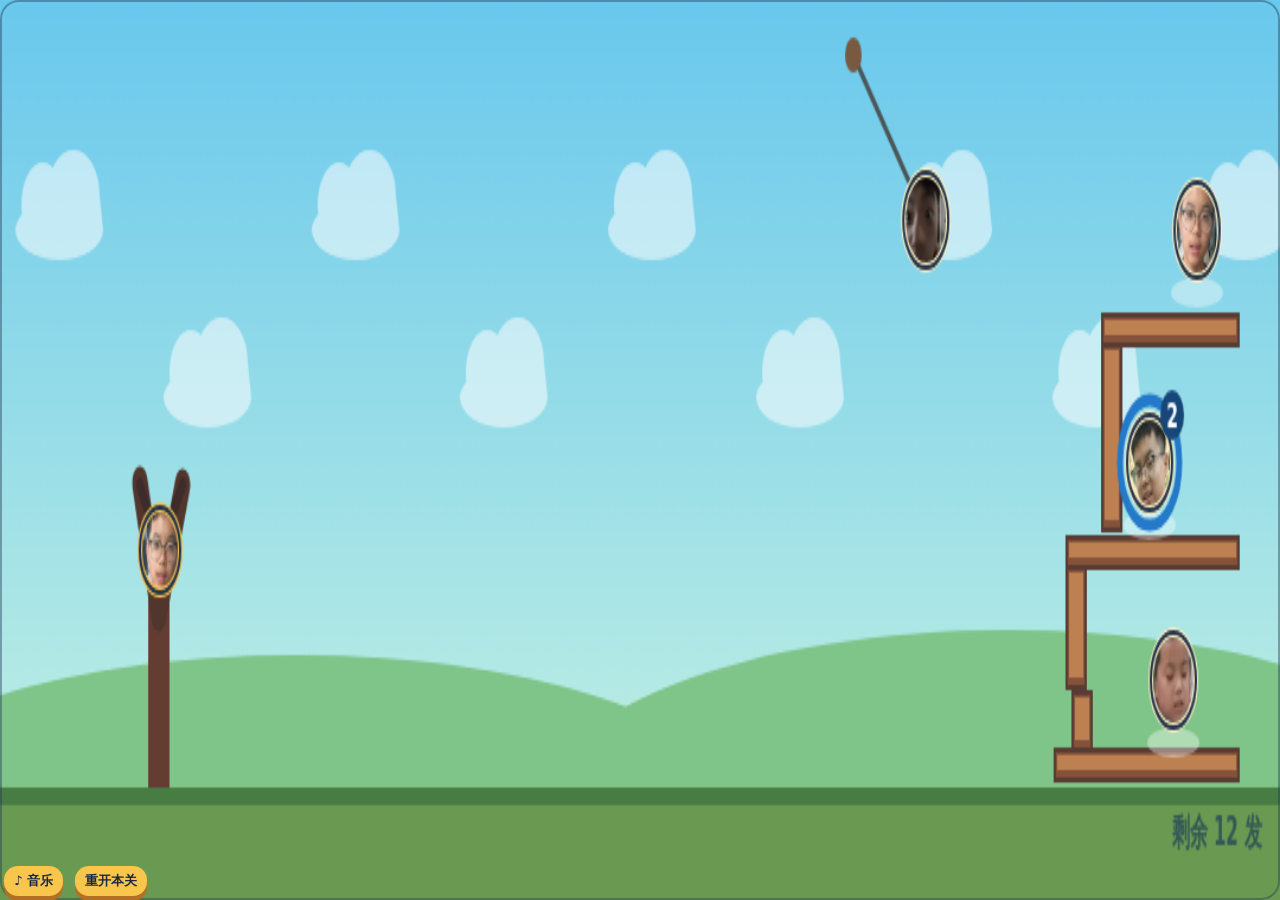
==== commit 54d45cdb: "Use supplied music and extend landscape gameplay to levels two and three" ====
--- a/angry-hao/index.html
+++ b/angry-hao/index.html
@@ -17,7 +17,7 @@
     <div class="board-wrap" id="board"><canvas id="game" aria-label="弹弓闯关游戏：拖动左侧头像向后拉，松手发射"></canvas><div class="status" id="status">横屏后拉动弹弓发射</div><div class="overlay" id="overlay"><div class="card"><h2 id="resultTitle"></h2><p id="resultText"></p><button class="btn" id="advance"></button></div></div></div>
     <footer class="bottom"><p class="hint" id="hint">按住头像往左下拉，松开发射。</p><button class="btn" id="music" type="button" aria-label="开启或关闭背景音乐">♪ 音乐</button><button class="btn" id="restart" type="button">重开本关</button></footer>
   </main>
-  <audio id="bgm" src="bgm.mp3" preload="none" loop></audio>
+  <audio id="bgm" src="bgm.mp3?v=20260927" preload="none" loop></audio>
   <script>
   (()=>{
     const canvas=document.getElementById('game'),ctx=canvas.getContext('2d');
@@ -30,18 +30,18 @@
     let W=390,H=620,ground=548,G=.28;const sling={x:83,y:426};
     const stages=[
       {ammo:12,targets:[{x:990,y:272,r:19,hp:1},{x:970,y:185,r:19,hp:2},{x:1010,y:92,r:19,hp:1},{x:720,y:112,r:19,hp:1,swing:true,anchorX:720,anchorY:22,length:90}],blocks:[{x:890,y:300,w:155,h:12},{x:905,y:277,w:16,h:23},{x:900,y:215,w:145,h:12},{x:900,y:227,w:16,h:48},{x:930,y:126,w:115,h:12},{x:930,y:138,w:16,h:74}]},
-      {ammo:4,targets:[{x:285,y:474,r:21,hp:1},{x:340,y:474,r:21,hp:1},{x:312,y:375,r:21,hp:1}],blocks:[{x:258,y:500,w:105,h:14},{x:263,y:404,w:100,h:14},{x:267,y:418,w:14,h:81},{x:343,y:418,w:14,h:81}]},
-      {ammo:5,targets:[{x:255,y:478,r:20,hp:1},{x:325,y:478,r:20,hp:1},{x:286,y:392,r:20,hp:1},{x:346,y:351,r:20,hp:1}],blocks:[{x:233,y:504,w:132,h:14},{x:235,y:418,w:119,h:15},{x:240,y:433,w:15,h:71},{x:339,y:433,w:15,h:71},{x:303,y:375,w:67,h:13}]}
+      {ammo:13,targets:[{x:940,y:274,r:18,hp:1},{x:1006,y:274,r:18,hp:1},{x:969,y:187,r:18,hp:2},{x:1030,y:104,r:18,hp:1},{x:715,y:105,r:18,hp:1,swing:true,anchorX:715,anchorY:22,length:83,speed:.055,arc:.9}],blocks:[{x:880,y:302,w:170,h:12},{x:895,y:278,w:15,h:24},{x:902,y:214,w:145,h:12},{x:902,y:226,w:15,h:52},{x:935,y:130,w:115,h:12},{x:935,y:142,w:15,h:71},{x:1000,y:214,w:15,h:59}]},
+      {ammo:14,targets:[{x:910,y:273,r:17,hp:1},{x:1005,y:273,r:17,hp:2},{x:925,y:184,r:17,hp:1},{x:1018,y:184,r:17,hp:2},{x:1020,y:94,r:17,hp:1},{x:705,y:110,r:17,hp:1,swing:true,anchorX:705,anchorY:22,length:88,speed:.07,arc:1.05}],blocks:[{x:866,y:301,w:183,h:12},{x:885,y:276,w:15,h:25},{x:955,y:276,w:15,h:25},{x:882,y:213,w:165,h:12},{x:882,y:225,w:15,h:51},{x:974,y:225,w:15,h:51},{x:928,y:126,w:119,h:12},{x:928,y:138,w:15,h:74},{x:1000,y:138,w:15,h:74}]}
     ];
     let level=0,shots=0,targets=[],blocks=[],ball=null,drag=false,dragPoint={x:0,y:0},particles=[],flashes=[],trails=[],frame=0,phase='ready',settle=0,last=0;
     function resize(){const d=Math.min(devicePixelRatio||1,2);canvas.width=W*d;canvas.height=H*d;ctx.setTransform(d,0,0,d,0,0)}
-    function load(n){level=n;W=n===0?1080:390;H=n===0?360:620;ground=n===0?315:548;G=n===0?.125:.28;sling.x=n===0?135:83;sling.y=n===0?220:426;document.getElementById('app').classList.toggle('landscape',n===0);resize();document.getElementById('hint').textContent=n===0?'横屏：按住头像向左下拉，松手发射。':'按住头像往左下拉，松开发射。';shots=0;targets=stages[n].targets.map((v,i)=>({...v,alive:true,face:(i+n)%4}));blocks=stages[n].blocks.map(v=>({...v,alive:true}));ball=null;drag=false;particles=[];flashes=[];trails=[];phase='ready';settle=0;overlay.classList.remove('show');levelLabel.textContent=`第 ${n+1} / 3 关`;status.textContent=n===0?'拉动弹弓，击落木架与晃动目标！':'拉动弹弓，松开发射！'}
-    function screen(e){const r=canvas.getBoundingClientRect();if(level===0&&matchMedia('(orientation:portrait) and (max-width:700px)').matches)return{x:(e.clientY-r.top)*W/r.height,y:(r.right-e.clientX)*H/r.width};return{x:(e.clientX-r.left)*W/r.width,y:(e.clientY-r.top)*H/r.height}}
-    function clampPull(p){let dx=p.x-sling.x,dy=p.y-sling.y;const l=Math.hypot(dx,dy);const max=level===0?120:91;if(l>max){dx*=max/l;dy*=max/l}return{x:sling.x+dx,y:sling.y+dy}}
-    function launch(x,y,vx,vy){ball={x,y,vx,vy,r:level===0?17:21,active:true};shots++;phase='flying';settle=0;if(level!==0)trails=[];status.textContent=`已发射 ${shots} / ${stages[level].ammo} 发`}
+    function load(n){level=n;W=1080;H=360;ground=315;G=.125;sling.x=135;sling.y=220;document.getElementById('app').classList.add('landscape');resize();document.getElementById('hint').textContent='横屏：按住头像向左下拉，松手发射。';shots=0;targets=stages[n].targets.map((v,i)=>({...v,alive:true,face:(i+n)%4}));blocks=stages[n].blocks.map(v=>({...v,alive:true}));ball=null;drag=false;particles=[];flashes=[];trails=[];phase='ready';settle=0;overlay.classList.remove('show');levelLabel.textContent=`第 ${n+1} / 3 关`;status.textContent='拉动弹弓，击落木架与晃动目标！'}
+    function screen(e){const r=canvas.getBoundingClientRect();if(matchMedia('(orientation:portrait) and (max-width:700px)').matches)return{x:(e.clientY-r.top)*W/r.height,y:(r.right-e.clientX)*H/r.width};return{x:(e.clientX-r.left)*W/r.width,y:(e.clientY-r.top)*H/r.height}}
+    function clampPull(p){let dx=p.x-sling.x,dy=p.y-sling.y;const l=Math.hypot(dx,dy);const max=120;if(l>max){dx*=max/l;dy*=max/l}return{x:sling.x+dx,y:sling.y+dy}}
+    function launch(x,y,vx,vy){ball={x,y,vx,vy,r:17,active:true};shots++;phase='flying';settle=0;status.textContent=`已发射 ${shots} / ${stages[level].ammo} 发`}
     canvas.addEventListener('pointerdown',e=>{if(phase!=='ready')return;const p=screen(e);if(Math.hypot(p.x-sling.x,p.y-sling.y)>85)return;e.preventDefault();startMusic();canvas.setPointerCapture(e.pointerId);drag=true;dragPoint=clampPull(p);status.textContent='瞄准中…松手发射';});
     canvas.addEventListener('pointermove',e=>{if(!drag)return;e.preventDefault();dragPoint=clampPull(screen(e))});
-    function release(){if(!drag)return;drag=false;const dx=sling.x-dragPoint.x,dy=sling.y-dragPoint.y;if(Math.hypot(dx,dy)<8){status.textContent='往后拉远一点！';return}launch(dragPoint.x,dragPoint.y,dx*(level===0?.20:.20),dy*(level===0?.20:.20))}
+    function release(){if(!drag)return;drag=false;const dx=sling.x-dragPoint.x,dy=sling.y-dragPoint.y;if(Math.hypot(dx,dy)<8){status.textContent='往后拉远一点！';return}launch(dragPoint.x,dragPoint.y,dx*.20,dy*.20)}
     canvas.addEventListener('pointerup',release);canvas.addEventListener('pointercancel',()=>{drag=false});
     document.getElementById('restart').onclick=()=>load(level);
     advance.onclick=()=>load(level===2?0:level+1);
@@ -49,12 +49,12 @@
     function burst(x,y,small=false){const count=small?18:12,maxLife=small?22:30;if(small)flashes.push({x,y,life:14});for(let i=0;i<count;i++){const a=Math.random()*Math.PI*2,s=small?.7+Math.random()*1.3:1+Math.random()*3;particles.push({x,y,vx:Math.cos(a)*s,vy:Math.sin(a)*s,life:maxLife,maxLife,small})}}
     function segmentRect(x,y,dx,dy,b,r){let enter=0,leave=1;for(const [p,d,lo,hi] of [[x,dx,b.x-r,b.x+b.w+r],[y,dy,b.y-r,b.y+b.h+r]]){if(Math.abs(d)<1e-9){if(p<lo||p>hi)return Infinity}else{const a=(lo-p)/d,c=(hi-p)/d;enter=Math.max(enter,Math.min(a,c));leave=Math.min(leave,Math.max(a,c));if(enter>leave)return Infinity}}return enter}
     function segmentCircle(x,y,dx,dy,t,r){const ox=x-t.x,oy=y-t.y,rr=r+t.r,a=dx*dx+dy*dy,b=2*(ox*dx+oy*dy),c=ox*ox+oy*oy-rr*rr;if(c<=0)return 0;const det=b*b-4*a*c;if(det<0||a===0)return Infinity;const u=(-b-Math.sqrt(det))/(2*a);return u>=0&&u<=1?u:Infinity}
-    function hitTarget(t){ball.hitTarget=t;t.hp--;if(t.hp===0)t.alive=false;burst(t.x,t.y,level===0);ball.vx*=.68;ball.vy-=2;status.textContent=t.alive?'护盾裂开，再打一次！':'命中！'}
-    function endFirstShot(){ball=null;if(targets.every(t=>!t.alive))finish(true);else if(shots>=stages[0].ammo)finish(false);else phase='ready'}
-    function update(){frame++;if(level===0){for(const t of targets)if(t.swing&&t.alive){const angle=Math.sin(frame*.045)*.75;t.x=t.anchorX+Math.sin(angle)*t.length;t.y=t.anchorY+Math.cos(angle)*t.length}}if(phase==='flying'&&ball){const oldX=ball.x,oldY=ball.y;ball.vy+=G;ball.x+=ball.vx;ball.y+=ball.vy;ball.vx*=.997;
-      if(level===0||frame%3===0)trails.push({x:ball.x,y:ball.y,life:level===0?28:22,shot:shots});
-      if(level===0){const dx=ball.x-oldX,dy=ball.y-oldY;let first=Infinity,object=null,kind='';for(const b of blocks)if(b.alive){const u=segmentRect(oldX,oldY,dx,dy,b,ball.r);if(u<first){first=u;object=b;kind='wood'}}for(const t of targets)if(t.alive&&ball.hitTarget!==t){const u=segmentCircle(oldX,oldY,dx,dy,t,ball.r);if(u<first){first=u;object=t;kind='target'}}if(object&&first<=1){ball.x=oldX+dx*first;ball.y=oldY+dy*first;if(kind==='wood'){object.alive=false;burst(ball.x,ball.y);status.textContent='木架已打掉'}else hitTarget(object);endFirstShot()}}
-      else{for(const t of targets){if(!t.alive||ball.hitTarget===t)continue;const dx=ball.x-t.x,dy=ball.y-t.y,dist=Math.hypot(dx,dy);if(dist<ball.r+t.r)hitTarget(t)}for(const b of blocks){if(!b.alive)continue;const nx=Math.max(b.x,Math.min(ball.x,b.x+b.w)),ny=Math.max(b.y,Math.min(ball.y,b.y+b.h));const dx=ball.x-nx,dy=ball.y-ny,dist=Math.hypot(dx,dy);if(dist<ball.r){b.alive=false;burst(nx,ny);ball.vx*=.72;ball.vy*=.65}}}
+    function hitTarget(t){ball.hitTarget=t;t.hp--;if(t.hp===0)t.alive=false;burst(t.x,t.y,true);ball.vx*=.68;ball.vy-=2;status.textContent=t.alive?'护盾裂开，再打一次！':'命中！'}
+    function endShot(){ball=null;if(targets.every(t=>!t.alive))finish(true);else if(shots>=stages[level].ammo)finish(false);else phase='ready'}
+    function update(){frame++;for(const t of targets)if(t.swing&&t.alive){const angle=Math.sin(frame*(t.speed||.045))*(t.arc||.75);t.x=t.anchorX+Math.sin(angle)*t.length;t.y=t.anchorY+Math.cos(angle)*t.length}if(phase==='flying'&&ball){const oldX=ball.x,oldY=ball.y;ball.vy+=G;ball.x+=ball.vx;ball.y+=ball.vy;ball.vx*=.997;
+      trails.push({x:ball.x,y:ball.y,life:28,shot:shots});
+      {const dx=ball.x-oldX,dy=ball.y-oldY;let first=Infinity,object=null,kind='';for(const b of blocks)if(b.alive){const u=segmentRect(oldX,oldY,dx,dy,b,ball.r);if(u<first){first=u;object=b;kind='wood'}}for(const t of targets)if(t.alive&&ball.hitTarget!==t){const u=segmentCircle(oldX,oldY,dx,dy,t,ball.r);if(u<first){first=u;object=t;kind='target'}}if(object&&first<=1){ball.x=oldX+dx*first;ball.y=oldY+dy*first;if(kind==='wood'){object.alive=false;burst(ball.x,ball.y);status.textContent='木架已打掉'}else hitTarget(object);endShot()}}
+
       if(!ball)return;
       if(ball.y+ball.r>ground){ball.y=ground-ball.r;ball.vy*=-.34;ball.vx*=.72}
       if(targets.every(t=>!t.alive)){finish(true)}else if(ball.x>W+45||ball.x< -65||ball.y>H+40||Math.hypot(ball.vx,ball.vy)<1.1&&ball.y>ground-55){settle++;if(settle>22){ball=null;if(shots>=stages[level].ammo)finish(false);else{phase='ready';status.textContent=`还剩 ${stages[level].ammo-shots} 发，继续拉弹弓`}}}else settle=0;
@@ -64,13 +64,13 @@
     function circleImage(img,x,y,r){ctx.save();ctx.beginPath();ctx.arc(x,y,r,0,Math.PI*2);ctx.clip();if(img.complete&&img.naturalWidth){const s=Math.max(2*r/img.width,2*r/img.height);ctx.drawImage(img,x-img.width*s/2,y-img.height*s/2,img.width*s,img.height*s)}else{ctx.fillStyle='#ffd45b';ctx.fillRect(x-r,y-r,r*2,r*2)}ctx.restore();ctx.beginPath();ctx.arc(x,y,r,0,Math.PI*2);ctx.lineWidth=4;ctx.strokeStyle='#fff3c4';ctx.stroke();ctx.lineWidth=2;ctx.strokeStyle='#24344c';ctx.stroke()}
     function circleHero(x,y,r){ctx.save();ctx.beginPath();ctx.arc(x,y,r,0,7);ctx.clip();if(hero.complete&&hero.naturalWidth){ctx.drawImage(hero,hero.width*.497,hero.height*.005,hero.width*.257,hero.height*.33,x-r,y-r,r*2,r*2)}else{ctx.fillStyle='#ffd45b';ctx.fillRect(x-r,y-r,r*2,r*2)}ctx.restore();ctx.beginPath();ctx.arc(x,y,r,0,7);ctx.lineWidth=4;ctx.strokeStyle='#f9c64d';ctx.stroke();ctx.lineWidth=2;ctx.strokeStyle='#24344c';ctx.stroke()}
     function draw(){ctx.clearRect(0,0,W,H);const sky=ctx.createLinearGradient(0,0,0,H);sky.addColorStop(0,'#69c8ed');sky.addColorStop(.77,'#b4eae5');sky.addColorStop(1,'#f2d492');ctx.fillStyle=sky;ctx.fillRect(0,0,W,H);
-      ctx.fillStyle='#ffffff88';for(let i=0;i<(level===0?9:4);i++){const x=50+i*(level===0?125:110),y=92+(i%2)*67;ctx.beginPath();ctx.ellipse(x,y,37,12,0,0,7);ctx.ellipse(x-14,y-10,18,17,0,0,7);ctx.ellipse(x+12,y-14,22,18,0,0,7);ctx.fill()}
-      ctx.fillStyle='#7fc488';ctx.beginPath();if(level===0){ctx.ellipse(250,ground+12,380,65,0,0,7);ctx.ellipse(850,ground+12,400,75,0,0,7)}else{ctx.ellipse(90,ground+12,180,70,0,0,7);ctx.ellipse(330,ground+12,180,90,0,0,7)}ctx.fill();ctx.fillStyle='#6a9a52';ctx.fillRect(0,ground,W,H-ground);ctx.fillStyle='#477c42';ctx.fillRect(0,ground,W,7);
+      ctx.fillStyle='#ffffff88';for(let i=0;i<9;i++){const x=50+i*125,y=92+(i%2)*67;ctx.beginPath();ctx.ellipse(x,y,37,12,0,0,7);ctx.ellipse(x-14,y-10,18,17,0,0,7);ctx.ellipse(x+12,y-14,22,18,0,0,7);ctx.fill()}
+      ctx.fillStyle='#7fc488';ctx.beginPath();ctx.ellipse(250,ground+12,380,65,0,0,7);ctx.ellipse(850,ground+12,400,75,0,0,7);ctx.fill();ctx.fillStyle='#6a9a52';ctx.fillRect(0,ground,W,H-ground);ctx.fillStyle='#477c42';ctx.fillRect(0,ground,W,7);
       const shift=sling.x-83,shiftY=sling.y-426;ctx.fillStyle='#633d32';ctx.fillRect(73+shift,432+shiftY,18,ground-(432+shiftY));ctx.strokeStyle='#51362d';ctx.lineWidth=13;ctx.lineCap='round';ctx.beginPath();ctx.moveTo(82+shift,452+shiftY);ctx.lineTo(66+shift,399+shiftY);ctx.moveTo(82+shift,452+shiftY);ctx.lineTo(102+shift,400+shiftY);ctx.stroke();
-      const p=drag?dragPoint:{x:sling.x,y:sling.y};if(phase==='ready'){ctx.strokeStyle='#3d2c2a';ctx.lineWidth=6;ctx.beginPath();ctx.moveTo(66+shift,400+shiftY);ctx.lineTo(p.x,p.y);ctx.moveTo(102+shift,400+shiftY);ctx.lineTo(p.x,p.y);ctx.stroke();if(drag){const vx=(sling.x-p.x)*.20,vy=(sling.y-p.y)*.20;if(level===0){for(let k=1;k<=3;k++){const i=k*5,x=p.x+vx*i,y=Math.min(ground-17,p.y+vy*i+G*i*(i+1)/2);ctx.fillStyle=`rgba(255,255,255,${.85-k*.15})`;ctx.beginPath();ctx.arc(x,y,3.5,0,7);ctx.fill()}}else{ctx.fillStyle='#ffffffa0';for(let i=5;i<=30;i+=5){let x=p.x+vx*i,y=p.y+vy*i+G*i*i/2;if(x>W)break;ctx.beginPath();ctx.arc(x,y,3,0,7);ctx.fill()}}}circleHero(p.x,p.y,level===0?17:21)}
+      const p=drag?dragPoint:{x:sling.x,y:sling.y};if(phase==='ready'){ctx.strokeStyle='#3d2c2a';ctx.lineWidth=6;ctx.beginPath();ctx.moveTo(66+shift,400+shiftY);ctx.lineTo(p.x,p.y);ctx.moveTo(102+shift,400+shiftY);ctx.lineTo(p.x,p.y);ctx.stroke();if(drag){const vx=(sling.x-p.x)*.20,vy=(sling.y-p.y)*.20;for(let k=1;k<=3;k++){const i=k*5,x=p.x+vx*i,y=Math.min(ground-17,p.y+vy*i+G*i*(i+1)/2);ctx.fillStyle=`rgba(255,255,255,${.85-k*.15})`;ctx.beginPath();ctx.arc(x,y,3.5,0,7);ctx.fill()}}circleHero(p.x,p.y,17)}
       for(const b of blocks){if(!b.alive)continue;ctx.fillStyle='#84523b';ctx.fillRect(b.x,b.y,b.w,b.h);ctx.fillStyle='#bd8050';ctx.fillRect(b.x+2,b.y+2,b.w-4,Math.max(3,b.h-6));ctx.strokeStyle='#583b32';ctx.lineWidth=2;ctx.strokeRect(b.x,b.y,b.w,b.h)}
-      for(const t of targets)if(t.alive){if(t.swing){ctx.strokeStyle='#4b5657';ctx.lineWidth=3;ctx.beginPath();ctx.moveTo(t.anchorX,t.anchorY);ctx.lineTo(t.x,t.y);ctx.stroke();ctx.fillStyle='#785942';ctx.beginPath();ctx.arc(t.anchorX,t.anchorY,7,0,7);ctx.fill()}else{ctx.fillStyle='#ffffff60';ctx.beginPath();ctx.ellipse(t.x,t.y+t.r+6,t.r+3,6,0,0,7);ctx.fill()}circleImage(imgs[t.face],t.x,t.y,t.r);if(level===0&&t.hp>1){ctx.beginPath();ctx.arc(t.x,t.y,t.r+6,0,7);ctx.strokeStyle='#2579c9';ctx.lineWidth=5;ctx.stroke();ctx.fillStyle='#174779';ctx.beginPath();ctx.arc(t.x+t.r,t.y-t.r,10,0,7);ctx.fill();ctx.fillStyle='#fff';ctx.font='bold 14px system-ui';ctx.textAlign='center';ctx.fillText('2',t.x+t.r,t.y-t.r+5)}}
-      if(level===0){for(let i=1;i<trails.length;i++){const a=trails[i-1],b=trails[i];if(a.shot!==b.shot)continue;ctx.strokeStyle=`rgba(255,255,255,${Math.min(a.life,b.life)/28})`;ctx.lineWidth=5*Math.min(a.life,b.life)/28;ctx.beginPath();ctx.moveTo(a.x,a.y);ctx.lineTo(b.x,b.y);ctx.stroke()}}else{for(const tr of trails){ctx.fillStyle=`rgba(255,255,255,${tr.life/50})`;ctx.beginPath();ctx.arc(tr.x,tr.y,5*tr.life/22,0,7);ctx.fill()}}
+      for(const t of targets)if(t.alive){if(t.swing){ctx.strokeStyle='#4b5657';ctx.lineWidth=3;ctx.beginPath();ctx.moveTo(t.anchorX,t.anchorY);ctx.lineTo(t.x,t.y);ctx.stroke();ctx.fillStyle='#785942';ctx.beginPath();ctx.arc(t.anchorX,t.anchorY,7,0,7);ctx.fill()}else{ctx.fillStyle='#ffffff60';ctx.beginPath();ctx.ellipse(t.x,t.y+t.r+6,t.r+3,6,0,0,7);ctx.fill()}circleImage(imgs[t.face],t.x,t.y,t.r);if(t.hp>1){ctx.beginPath();ctx.arc(t.x,t.y,t.r+6,0,7);ctx.strokeStyle='#2579c9';ctx.lineWidth=5;ctx.stroke();ctx.fillStyle='#174779';ctx.beginPath();ctx.arc(t.x+t.r,t.y-t.r,10,0,7);ctx.fill();ctx.fillStyle='#fff';ctx.font='bold 14px system-ui';ctx.textAlign='center';ctx.fillText('2',t.x+t.r,t.y-t.r+5)}}
+      for(let i=1;i<trails.length;i++){const a=trails[i-1],b=trails[i];if(a.shot!==b.shot)continue;ctx.strokeStyle=`rgba(255,255,255,${Math.min(a.life,b.life)/28})`;ctx.lineWidth=5*Math.min(a.life,b.life)/28;ctx.beginPath();ctx.moveTo(a.x,a.y);ctx.lineTo(b.x,b.y);ctx.stroke()}
       if(ball)circleHero(ball.x,ball.y,ball.r);
       for(const p of particles){ctx.fillStyle=p.small?`rgba(255,180,45,${p.life/p.maxLife})`:`rgba(255,209,71,${p.life/p.maxLife})`;ctx.beginPath();ctx.arc(p.x,p.y,(p.small?6:4)*p.life/p.maxLife,0,7);ctx.fill()}
       for(const f of flashes){ctx.beginPath();ctx.arc(f.x,f.y,8+(14-f.life)*2,0,7);ctx.lineWidth=3;ctx.strokeStyle=`rgba(255,247,160,${f.life/14})`;ctx.stroke()}
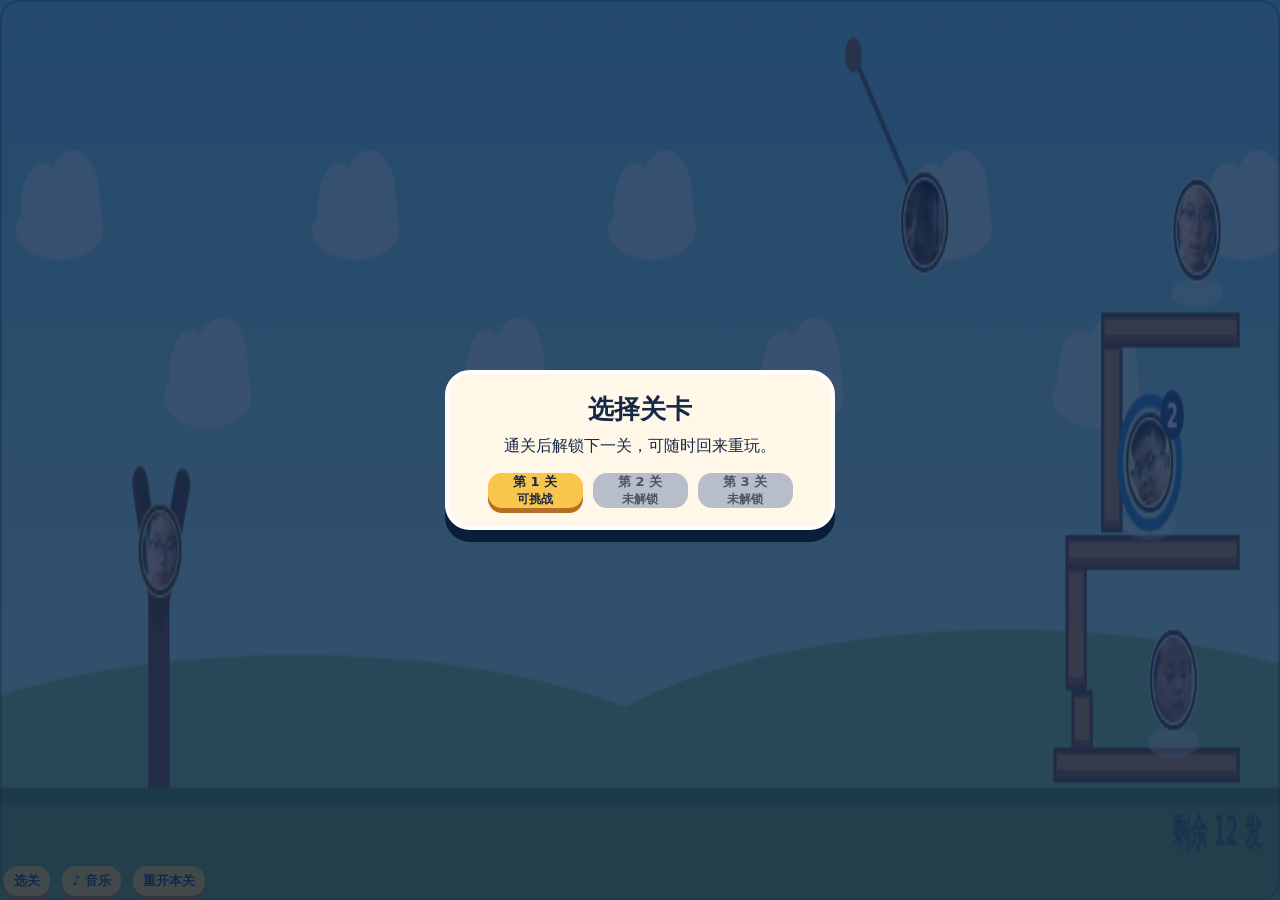
==== commit db13721d: "Add persistent level unlocking and longer aim preview" ====
--- a/angry-hao/index.html
+++ b/angry-hao/index.html
@@ -8,14 +8,14 @@
   <title>愤怒的郝祥宏</title>
   <link rel="icon" type="image/svg+xml" href="data:image/svg+xml,%3Csvg xmlns='http://www.w3.org/2000/svg' viewBox='0 0 64 64'%3E%3Ccircle cx='32' cy='32' r='29' fill='%23f9c64d'/%3E%3Cpath d='M14 36 5 12M14 36l20 12m16-12 9-24M50 36 30 48' fill='none' stroke='%23182b50' stroke-width='6' stroke-linecap='round'/%3E%3C/svg%3E">
   <style>
-    :root{font-family:system-ui,-apple-system,"PingFang SC","Microsoft YaHei",sans-serif;color:#fff;background:#142543}*{box-sizing:border-box}html,body{margin:0;min-height:100%;overscroll-behavior:none}body{display:flex;justify-content:center;background:radial-gradient(circle at 50% 0%,#355d82,#142543 74%)}button{font:inherit;cursor:pointer;border:0}main{width:min(100%,520px);min-height:100svh;display:flex;flex-direction:column;padding:calc(env(safe-area-inset-top) + 14px) 14px calc(env(safe-area-inset-bottom) + 16px);gap:12px}.top{display:flex;align-items:center;justify-content:space-between;gap:8px}.title{font-size:clamp(24px,7vw,32px);font-weight:950;letter-spacing:-.04em;margin:0;line-height:1.1;text-shadow:0 3px #0e2340}.pill{background:#ffffff20;border:1px solid #ffffff30;border-radius:999px;padding:9px 12px;font-size:14px;font-weight:800;white-space:nowrap}.board-wrap{position:relative;flex:1;min-height:420px;max-height:720px;border:4px solid #dce8fb;border-radius:24px;overflow:hidden;background:#9edcf0;box-shadow:0 14px 0 #0a1b34,0 22px 30px #071a3580;touch-action:none}.board-wrap:before{content:"";position:absolute;inset:0;box-shadow:inset 0 0 0 2px #263c5870;z-index:2;pointer-events:none;border-radius:19px}canvas{display:block;width:100%;height:100%;touch-action:none}.status{position:absolute;top:14px;left:50%;transform:translateX(-50%);background:#142543df;border:1px solid #ffffff55;border-radius:12px;padding:7px 12px;font-weight:850;font-size:15px;white-space:nowrap;pointer-events:none;max-width:90%;overflow:hidden;text-overflow:ellipsis}.bottom{display:flex;justify-content:space-between;align-items:center;gap:12px}.hint{font-size:15px;line-height:1.45;color:#e7f4ff;margin:0}.btn{background:#f9c64d;color:#1a2943;font-weight:900;border-radius:14px;min-height:48px;padding:0 17px;box-shadow:0 5px 0 #b36f24;white-space:nowrap}.btn:active{transform:translateY(3px);box-shadow:0 2px 0 #b36f24}.overlay{position:absolute;inset:0;background:#11284cc9;display:none;align-items:center;justify-content:center;padding:24px;z-index:4;text-align:center}.overlay.show{display:flex}.card{background:#fff8e8;color:#172748;border:4px solid #fff;border-radius:25px;padding:25px 20px;box-shadow:0 12px 0 #0a1d3b;max-width:340px;width:100%}.card h2{font-size:30px;margin:0 0 9px}.card p{font-size:17px;line-height:1.55;margin:0 0 21px}.card .btn{font-size:18px;min-width:140px}@media(max-height:700px){main{gap:8px}.board-wrap{min-height:350px}.hint{font-size:14px}}@media(min-width:700px){main{padding-top:24px;padding-bottom:28px}}main.landscape{position:relative;width:100%;max-width:none;height:100svh;min-height:0;gap:0;padding:0}main.landscape .top{display:none}main.landscape .board-wrap{flex:1;align-self:stretch;width:100%;aspect-ratio:auto;min-height:0;max-height:none;border:0;border-radius:0;box-shadow:none}main.landscape .hint,main.landscape .status{display:none}main.landscape .bottom{position:absolute;left:4px;bottom:4px;z-index:3;min-height:0}main.landscape .btn{min-height:30px;padding:0 10px;font-size:13px}@media(orientation:portrait) and (max-width:700px){main.landscape{position:fixed;top:0;left:100vw;width:100dvh;height:100vw;max-width:none;transform-origin:top left;transform:rotate(90deg);z-index:10}}
+    :root{font-family:system-ui,-apple-system,"PingFang SC","Microsoft YaHei",sans-serif;color:#fff;background:#142543}*{box-sizing:border-box}html,body{margin:0;min-height:100%;overscroll-behavior:none}body{display:flex;justify-content:center;background:radial-gradient(circle at 50% 0%,#355d82,#142543 74%)}button{font:inherit;cursor:pointer;border:0}main{width:min(100%,520px);min-height:100svh;display:flex;flex-direction:column;padding:calc(env(safe-area-inset-top) + 14px) 14px calc(env(safe-area-inset-bottom) + 16px);gap:12px}.top{display:flex;align-items:center;justify-content:space-between;gap:8px}.title{font-size:clamp(24px,7vw,32px);font-weight:950;letter-spacing:-.04em;margin:0;line-height:1.1;text-shadow:0 3px #0e2340}.pill{background:#ffffff20;border:1px solid #ffffff30;border-radius:999px;padding:9px 12px;font-size:14px;font-weight:800;white-space:nowrap}.board-wrap{position:relative;flex:1;min-height:420px;max-height:720px;border:4px solid #dce8fb;border-radius:24px;overflow:hidden;background:#9edcf0;box-shadow:0 14px 0 #0a1b34,0 22px 30px #071a3580;touch-action:none}.board-wrap:before{content:"";position:absolute;inset:0;box-shadow:inset 0 0 0 2px #263c5870;z-index:2;pointer-events:none;border-radius:19px}canvas{display:block;width:100%;height:100%;touch-action:none}.status{position:absolute;top:14px;left:50%;transform:translateX(-50%);background:#142543df;border:1px solid #ffffff55;border-radius:12px;padding:7px 12px;font-weight:850;font-size:15px;white-space:nowrap;pointer-events:none;max-width:90%;overflow:hidden;text-overflow:ellipsis}.bottom{display:flex;justify-content:space-between;align-items:center;gap:12px}.hint{font-size:15px;line-height:1.45;color:#e7f4ff;margin:0}.btn{background:#f9c64d;color:#1a2943;font-weight:900;border-radius:14px;min-height:48px;padding:0 17px;box-shadow:0 5px 0 #b36f24;white-space:nowrap}.btn:active{transform:translateY(3px);box-shadow:0 2px 0 #b36f24}.overlay{position:absolute;inset:0;background:#11284cc9;display:none;align-items:center;justify-content:center;padding:12px;z-index:4;text-align:center}.overlay.show{display:flex}.card{background:#fff8e8;color:#172748;border:4px solid #fff;border-radius:25px;padding:18px 20px;box-shadow:0 12px 0 #0a1d3b;max-width:390px;width:100%}.card h2{font-size:26px;margin:0 0 8px}.card p{font-size:16px;line-height:1.4;margin:0 0 15px}.card .btn{font-size:16px;min-width:120px}.card-actions{display:flex;justify-content:center;gap:12px;flex-wrap:wrap}.btn.secondary{background:#dce8fb;box-shadow:0 5px 0 #8dacc9}.level-options{display:flex;gap:10px;justify-content:center;flex-wrap:wrap}.level-options .btn{min-width:95px;min-height:54px}.level-options .btn:disabled{background:#b7bec9;color:#4d5564;box-shadow:none;cursor:default}.level-options small{display:block;font-size:12px;font-weight:700}@media(max-height:700px){main{gap:8px}.board-wrap{min-height:350px}.hint{font-size:14px}}@media(min-width:700px){main{padding-top:24px;padding-bottom:28px}}main.landscape{position:relative;width:100%;max-width:none;height:100svh;min-height:0;gap:0;padding:0}main.landscape .top{display:none}main.landscape .board-wrap{flex:1;align-self:stretch;width:100%;aspect-ratio:auto;min-height:0;max-height:none;border:0;border-radius:0;box-shadow:none}main.landscape .hint,main.landscape .status{display:none}main.landscape .bottom{position:absolute;left:4px;bottom:4px;z-index:3;min-height:0}main.landscape .btn{min-height:30px;padding:0 10px;font-size:13px}@media(orientation:portrait) and (max-width:700px){main.landscape{position:fixed;top:0;left:100vw;width:100dvh;height:100vw;max-width:none;transform-origin:top left;transform:rotate(90deg);z-index:10}}
   </style>
 </head>
 <body>
   <main id="app">
     <header class="top"><h1 class="title">愤怒的郝祥宏</h1><span class="pill" id="levelLabel">第 1 / 3 关</span></header>
-    <div class="board-wrap" id="board"><canvas id="game" aria-label="弹弓闯关游戏：拖动左侧头像向后拉，松手发射"></canvas><div class="status" id="status">横屏后拉动弹弓发射</div><div class="overlay" id="overlay"><div class="card"><h2 id="resultTitle"></h2><p id="resultText"></p><button class="btn" id="advance"></button></div></div></div>
-    <footer class="bottom"><p class="hint" id="hint">按住头像往左下拉，松开发射。</p><button class="btn" id="music" type="button" aria-label="开启或关闭背景音乐">♪ 音乐</button><button class="btn" id="restart" type="button">重开本关</button></footer>
+    <div class="board-wrap" id="board"><canvas id="game" aria-label="弹弓闯关游戏：拖动左侧头像向后拉，松手发射"></canvas><div class="status" id="status">横屏后拉动弹弓发射</div><div class="overlay" id="overlay"><div class="card"><h2 id="resultTitle"></h2><p id="resultText"></p><div class="card-actions"><button class="btn" id="advance"></button><button class="btn secondary" id="resultMenu" type="button">选关</button></div></div></div><div class="overlay" id="levelMenu" role="dialog" aria-modal="true" aria-labelledby="menuTitle"><div class="card"><h2 id="menuTitle">选择关卡</h2><p>通关后解锁下一关，可随时回来重玩。</p><div class="level-options" id="levelOptions"></div></div></div></div>
+    <footer class="bottom"><p class="hint" id="hint">按住头像往左下拉，松开发射。</p><button class="btn" id="chooseLevel" type="button">选关</button><button class="btn" id="music" type="button" aria-label="开启或关闭背景音乐">♪ 音乐</button><button class="btn" id="restart" type="button">重开本关</button></footer>
   </main>
   <audio id="bgm" src="bgm.mp3?v=20260927" preload="none" loop></audio>
   <script>
@@ -26,6 +26,9 @@
     function startMusic(){if(!musicEnabled||!music.paused)return;music.play().then(()=>{musicButton.textContent='♪ 音乐开'}).catch(()=>{musicButton.textContent='♪ 点我播放'})}
     musicButton.onclick=()=>{if(musicEnabled){musicEnabled=false;music.pause();musicButton.textContent='♪ 音乐关'}else{musicEnabled=true;startMusic()}};
     const levelLabel=document.getElementById('levelLabel'),resultTitle=document.getElementById('resultTitle'),resultText=document.getElementById('resultText'),advance=document.getElementById('advance');
+    const levelMenu=document.getElementById('levelMenu'),levelOptions=document.getElementById('levelOptions');
+    let completed=[false,false,false];try{const saved=JSON.parse(localStorage.getItem('angry-hao-levels-v1'));if(Array.isArray(saved))completed=completed.map((_,i)=>saved[i]===true)}catch{}
+    function showMenu(){overlay.classList.remove('show');levelOptions.replaceChildren();for(let i=0;i<3;i++){const unlocked=i===0||completed[i-1];const button=document.createElement('button');button.className='btn';button.type='button';button.disabled=!unlocked;button.innerHTML=`第 ${i+1} 关<small>${completed[i]?'已通关':unlocked?'可挑战':'未解锁'}</small>`;button.onclick=()=>{levelMenu.classList.remove('show');load(i)};levelOptions.append(button)}levelMenu.classList.add('show')}
     const photoVersion='20260926b';function loadPhoto(path){const img=new Image();let retried=false;img.onerror=()=>{if(!retried){retried=true;img.src=path+'?v='+photoVersion+'&retry='+Date.now()}};img.src=path+'?v='+photoVersion;return img}const imgs=[1,2,3,4].map(n=>loadPhoto(`assets/face-${n}.png`));const hero=loadPhoto('portrait.jpg');
     let W=390,H=620,ground=548,G=.28;const sling={x:83,y:426};
     const stages=[
@@ -43,9 +46,11 @@
     canvas.addEventListener('pointermove',e=>{if(!drag)return;e.preventDefault();dragPoint=clampPull(screen(e))});
     function release(){if(!drag)return;drag=false;const dx=sling.x-dragPoint.x,dy=sling.y-dragPoint.y;if(Math.hypot(dx,dy)<8){status.textContent='往后拉远一点！';return}launch(dragPoint.x,dragPoint.y,dx*.20,dy*.20)}
     canvas.addEventListener('pointerup',release);canvas.addEventListener('pointercancel',()=>{drag=false});
-    document.getElementById('restart').onclick=()=>load(level);
+    document.getElementById('restart').onclick=()=>{levelMenu.classList.remove('show');load(level)};
+    document.getElementById('chooseLevel').onclick=showMenu;
+    document.getElementById('resultMenu').onclick=showMenu;
     advance.onclick=()=>load(level===2?0:level+1);
-    function finish(win){phase='end';resultTitle.textContent=win?(level===2?'全部通关！':'过关！'):'这关没打中';resultText.textContent=win?(level===2?'郝祥宏的弹弓冒险完成啦！':'准备挑战下一关。'):'调整角度，再来一次！';advance.textContent=win?(level===2?'从头再玩':'下一关'):'再试一次';advance.onclick=()=>load(win?(level===2?0:level+1):level);overlay.classList.add('show');status.textContent=win?'目标全部命中！':'子弹用完了'}
+    function finish(win){phase='end';if(win){completed[level]=true;try{localStorage.setItem('angry-hao-levels-v1',JSON.stringify(completed))}catch{}}resultTitle.textContent=win?`第 ${level+1} 关通关！`:'这关没打中';resultText.textContent=win?(level<2?`第 ${level+2} 关已解锁，也可以选关重玩。`:'所有关卡已解锁，可自由重玩。'):'调整角度，再来一次！';advance.textContent=win?(level<2?'挑战下一关':'选关重玩'):'再试一次';advance.onclick=()=>win&&level===2?showMenu():load(win?level+1:level);overlay.classList.add('show');status.textContent=win?'目标全部命中！':'子弹用完了'}
     function burst(x,y,small=false){const count=small?18:12,maxLife=small?22:30;if(small)flashes.push({x,y,life:14});for(let i=0;i<count;i++){const a=Math.random()*Math.PI*2,s=small?.7+Math.random()*1.3:1+Math.random()*3;particles.push({x,y,vx:Math.cos(a)*s,vy:Math.sin(a)*s,life:maxLife,maxLife,small})}}
     function segmentRect(x,y,dx,dy,b,r){let enter=0,leave=1;for(const [p,d,lo,hi] of [[x,dx,b.x-r,b.x+b.w+r],[y,dy,b.y-r,b.y+b.h+r]]){if(Math.abs(d)<1e-9){if(p<lo||p>hi)return Infinity}else{const a=(lo-p)/d,c=(hi-p)/d;enter=Math.max(enter,Math.min(a,c));leave=Math.min(leave,Math.max(a,c));if(enter>leave)return Infinity}}return enter}
     function segmentCircle(x,y,dx,dy,t,r){const ox=x-t.x,oy=y-t.y,rr=r+t.r,a=dx*dx+dy*dy,b=2*(ox*dx+oy*dy),c=ox*ox+oy*oy-rr*rr;if(c<=0)return 0;const det=b*b-4*a*c;if(det<0||a===0)return Infinity;const u=(-b-Math.sqrt(det))/(2*a);return u>=0&&u<=1?u:Infinity}
@@ -67,7 +72,7 @@
       ctx.fillStyle='#ffffff88';for(let i=0;i<9;i++){const x=50+i*125,y=92+(i%2)*67;ctx.beginPath();ctx.ellipse(x,y,37,12,0,0,7);ctx.ellipse(x-14,y-10,18,17,0,0,7);ctx.ellipse(x+12,y-14,22,18,0,0,7);ctx.fill()}
       ctx.fillStyle='#7fc488';ctx.beginPath();ctx.ellipse(250,ground+12,380,65,0,0,7);ctx.ellipse(850,ground+12,400,75,0,0,7);ctx.fill();ctx.fillStyle='#6a9a52';ctx.fillRect(0,ground,W,H-ground);ctx.fillStyle='#477c42';ctx.fillRect(0,ground,W,7);
       const shift=sling.x-83,shiftY=sling.y-426;ctx.fillStyle='#633d32';ctx.fillRect(73+shift,432+shiftY,18,ground-(432+shiftY));ctx.strokeStyle='#51362d';ctx.lineWidth=13;ctx.lineCap='round';ctx.beginPath();ctx.moveTo(82+shift,452+shiftY);ctx.lineTo(66+shift,399+shiftY);ctx.moveTo(82+shift,452+shiftY);ctx.lineTo(102+shift,400+shiftY);ctx.stroke();
-      const p=drag?dragPoint:{x:sling.x,y:sling.y};if(phase==='ready'){ctx.strokeStyle='#3d2c2a';ctx.lineWidth=6;ctx.beginPath();ctx.moveTo(66+shift,400+shiftY);ctx.lineTo(p.x,p.y);ctx.moveTo(102+shift,400+shiftY);ctx.lineTo(p.x,p.y);ctx.stroke();if(drag){const vx=(sling.x-p.x)*.20,vy=(sling.y-p.y)*.20;for(let k=1;k<=3;k++){const i=k*5,x=p.x+vx*i,y=Math.min(ground-17,p.y+vy*i+G*i*(i+1)/2);ctx.fillStyle=`rgba(255,255,255,${.85-k*.15})`;ctx.beginPath();ctx.arc(x,y,3.5,0,7);ctx.fill()}}circleHero(p.x,p.y,17)}
+      const p=drag?dragPoint:{x:sling.x,y:sling.y};if(phase==='ready'){ctx.strokeStyle='#3d2c2a';ctx.lineWidth=6;ctx.beginPath();ctx.moveTo(66+shift,400+shiftY);ctx.lineTo(p.x,p.y);ctx.moveTo(102+shift,400+shiftY);ctx.lineTo(p.x,p.y);ctx.stroke();if(drag){const vx=(sling.x-p.x)*.20,vy=(sling.y-p.y)*.20;for(let k=1;k<=5;k++){const i=k*4.5,x=p.x+vx*i,y=Math.min(ground-17,p.y+vy*i+G*i*(i+1)/2);ctx.fillStyle=`rgba(255,255,255,${.9-k*.11})`;ctx.beginPath();ctx.arc(x,y,3.5,0,7);ctx.fill()}}circleHero(p.x,p.y,17)}
       for(const b of blocks){if(!b.alive)continue;ctx.fillStyle='#84523b';ctx.fillRect(b.x,b.y,b.w,b.h);ctx.fillStyle='#bd8050';ctx.fillRect(b.x+2,b.y+2,b.w-4,Math.max(3,b.h-6));ctx.strokeStyle='#583b32';ctx.lineWidth=2;ctx.strokeRect(b.x,b.y,b.w,b.h)}
       for(const t of targets)if(t.alive){if(t.swing){ctx.strokeStyle='#4b5657';ctx.lineWidth=3;ctx.beginPath();ctx.moveTo(t.anchorX,t.anchorY);ctx.lineTo(t.x,t.y);ctx.stroke();ctx.fillStyle='#785942';ctx.beginPath();ctx.arc(t.anchorX,t.anchorY,7,0,7);ctx.fill()}else{ctx.fillStyle='#ffffff60';ctx.beginPath();ctx.ellipse(t.x,t.y+t.r+6,t.r+3,6,0,0,7);ctx.fill()}circleImage(imgs[t.face],t.x,t.y,t.r);if(t.hp>1){ctx.beginPath();ctx.arc(t.x,t.y,t.r+6,0,7);ctx.strokeStyle='#2579c9';ctx.lineWidth=5;ctx.stroke();ctx.fillStyle='#174779';ctx.beginPath();ctx.arc(t.x+t.r,t.y-t.r,10,0,7);ctx.fill();ctx.fillStyle='#fff';ctx.font='bold 14px system-ui';ctx.textAlign='center';ctx.fillText('2',t.x+t.r,t.y-t.r+5)}}
       for(let i=1;i<trails.length;i++){const a=trails[i-1],b=trails[i];if(a.shot!==b.shot)continue;ctx.strokeStyle=`rgba(255,255,255,${Math.min(a.life,b.life)/28})`;ctx.lineWidth=5*Math.min(a.life,b.life)/28;ctx.beginPath();ctx.moveTo(a.x,a.y);ctx.lineTo(b.x,b.y);ctx.stroke()}
@@ -76,7 +81,7 @@
       for(const f of flashes){ctx.beginPath();ctx.arc(f.x,f.y,8+(14-f.life)*2,0,7);ctx.lineWidth=3;ctx.strokeStyle=`rgba(255,247,160,${f.life/14})`;ctx.stroke()}
       ctx.fillStyle='#193957aa';ctx.font='bold 15px system-ui';ctx.textAlign='right';ctx.fillText(`剩余 ${stages[level].ammo-shots} 发`,W-15,H-22);
     }
-    function loop(ts){if(ts-last>12){update();draw();last=ts}requestAnimationFrame(loop)}load(0);requestAnimationFrame(loop);
+    function loop(ts){if(ts-last>12){update();draw();last=ts}requestAnimationFrame(loop)}load(0);showMenu();requestAnimationFrame(loop);
   })();
   </script>
 </body>
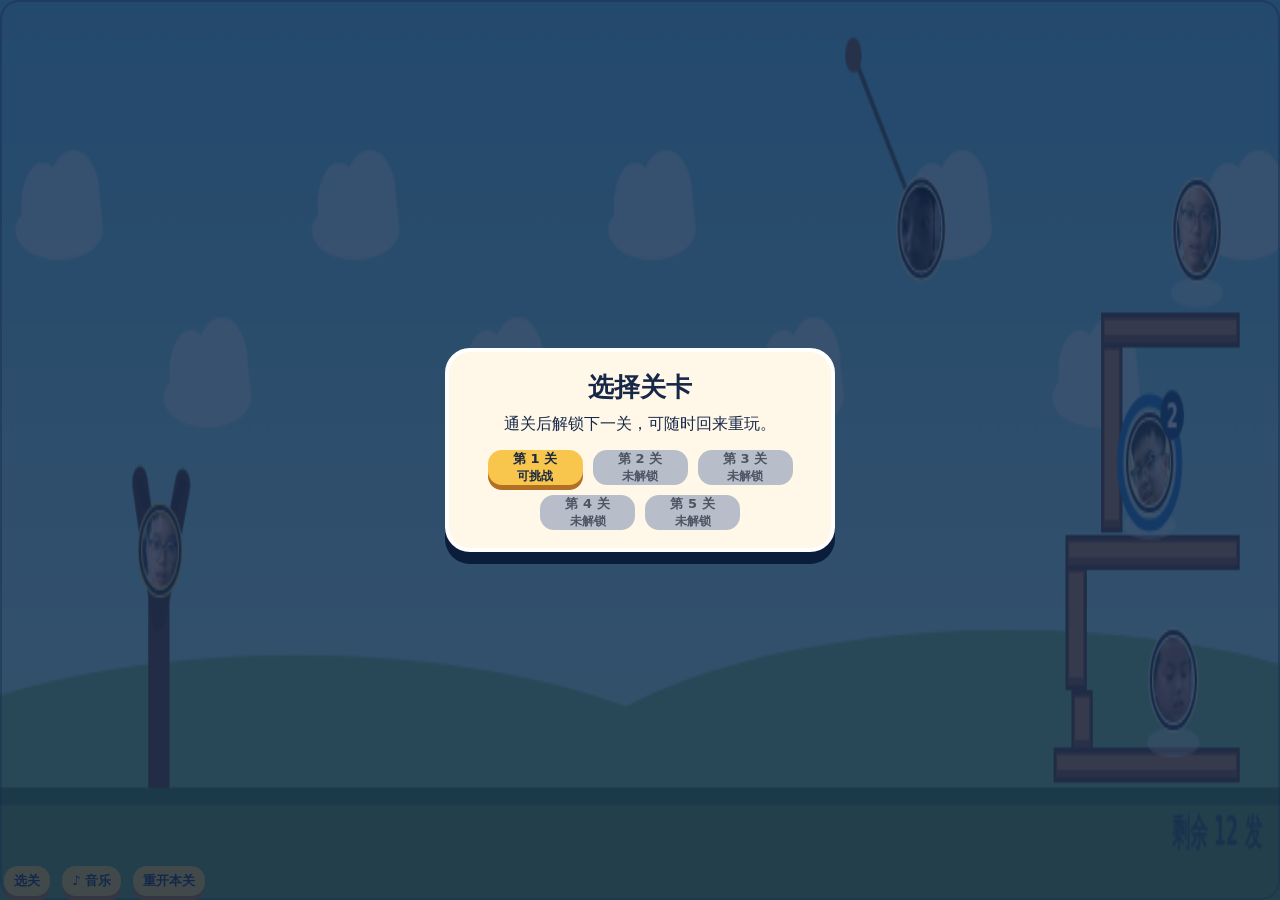
==== commit ca130b66: "Add levels four and five and stronger target explosions" ====
--- a/angry-hao/index.html
+++ b/angry-hao/index.html
@@ -4,7 +4,7 @@
   <meta charset="utf-8">
   <meta name="viewport" content="width=device-width,initial-scale=1,maximum-scale=1,viewport-fit=cover">
   <meta name="theme-color" content="#182b50">
-  <meta name="description" content="拉动弹弓，发射郝祥宏，挑战三关的手机小游戏。">
+  <meta name="description" content="拉动弹弓，发射郝祥宏，挑战五关的手机小游戏。">
   <title>愤怒的郝祥宏</title>
   <link rel="icon" type="image/svg+xml" href="data:image/svg+xml,%3Csvg xmlns='http://www.w3.org/2000/svg' viewBox='0 0 64 64'%3E%3Ccircle cx='32' cy='32' r='29' fill='%23f9c64d'/%3E%3Cpath d='M14 36 5 12M14 36l20 12m16-12 9-24M50 36 30 48' fill='none' stroke='%23182b50' stroke-width='6' stroke-linecap='round'/%3E%3C/svg%3E">
   <style>
@@ -13,7 +13,7 @@
 </head>
 <body>
   <main id="app">
-    <header class="top"><h1 class="title">愤怒的郝祥宏</h1><span class="pill" id="levelLabel">第 1 / 3 关</span></header>
+    <header class="top"><h1 class="title">愤怒的郝祥宏</h1><span class="pill" id="levelLabel">第 1 / 5 关</span></header>
     <div class="board-wrap" id="board"><canvas id="game" aria-label="弹弓闯关游戏：拖动左侧头像向后拉，松手发射"></canvas><div class="status" id="status">横屏后拉动弹弓发射</div><div class="overlay" id="overlay"><div class="card"><h2 id="resultTitle"></h2><p id="resultText"></p><div class="card-actions"><button class="btn" id="advance"></button><button class="btn secondary" id="resultMenu" type="button">选关</button></div></div></div><div class="overlay" id="levelMenu" role="dialog" aria-modal="true" aria-labelledby="menuTitle"><div class="card"><h2 id="menuTitle">选择关卡</h2><p>通关后解锁下一关，可随时回来重玩。</p><div class="level-options" id="levelOptions"></div></div></div></div>
     <footer class="bottom"><p class="hint" id="hint">按住头像往左下拉，松开发射。</p><button class="btn" id="chooseLevel" type="button">选关</button><button class="btn" id="music" type="button" aria-label="开启或关闭背景音乐">♪ 音乐</button><button class="btn" id="restart" type="button">重开本关</button></footer>
   </main>
@@ -27,18 +27,20 @@
     musicButton.onclick=()=>{if(musicEnabled){musicEnabled=false;music.pause();musicButton.textContent='♪ 音乐关'}else{musicEnabled=true;startMusic()}};
     const levelLabel=document.getElementById('levelLabel'),resultTitle=document.getElementById('resultTitle'),resultText=document.getElementById('resultText'),advance=document.getElementById('advance');
     const levelMenu=document.getElementById('levelMenu'),levelOptions=document.getElementById('levelOptions');
-    let completed=[false,false,false];try{const saved=JSON.parse(localStorage.getItem('angry-hao-levels-v1'));if(Array.isArray(saved))completed=completed.map((_,i)=>saved[i]===true)}catch{}
-    function showMenu(){overlay.classList.remove('show');levelOptions.replaceChildren();for(let i=0;i<3;i++){const unlocked=i===0||completed[i-1];const button=document.createElement('button');button.className='btn';button.type='button';button.disabled=!unlocked;button.innerHTML=`第 ${i+1} 关<small>${completed[i]?'已通关':unlocked?'可挑战':'未解锁'}</small>`;button.onclick=()=>{levelMenu.classList.remove('show');load(i)};levelOptions.append(button)}levelMenu.classList.add('show')}
+    let completed=Array(5).fill(false);try{const saved=JSON.parse(localStorage.getItem('angry-hao-levels-v1'));if(Array.isArray(saved))completed=completed.map((_,i)=>saved[i]===true)}catch{}
+    function showMenu(){overlay.classList.remove('show');levelOptions.replaceChildren();for(let i=0;i<stages.length;i++){const unlocked=i===0||completed[i-1];const button=document.createElement('button');button.className='btn';button.type='button';button.disabled=!unlocked;button.innerHTML=`第 ${i+1} 关<small>${completed[i]?'已通关':unlocked?'可挑战':'未解锁'}</small>`;button.onclick=()=>{levelMenu.classList.remove('show');load(i)};levelOptions.append(button)}levelMenu.classList.add('show')}
     const photoVersion='20260926b';function loadPhoto(path){const img=new Image();let retried=false;img.onerror=()=>{if(!retried){retried=true;img.src=path+'?v='+photoVersion+'&retry='+Date.now()}};img.src=path+'?v='+photoVersion;return img}const imgs=[1,2,3,4].map(n=>loadPhoto(`assets/face-${n}.png`));const hero=loadPhoto('portrait.jpg');
     let W=390,H=620,ground=548,G=.28;const sling={x:83,y:426};
     const stages=[
       {ammo:12,targets:[{x:990,y:272,r:19,hp:1},{x:970,y:185,r:19,hp:2},{x:1010,y:92,r:19,hp:1},{x:720,y:112,r:19,hp:1,swing:true,anchorX:720,anchorY:22,length:90}],blocks:[{x:890,y:300,w:155,h:12},{x:905,y:277,w:16,h:23},{x:900,y:215,w:145,h:12},{x:900,y:227,w:16,h:48},{x:930,y:126,w:115,h:12},{x:930,y:138,w:16,h:74}]},
       {ammo:13,targets:[{x:940,y:274,r:18,hp:1},{x:1006,y:274,r:18,hp:1},{x:969,y:187,r:18,hp:2},{x:1030,y:104,r:18,hp:1},{x:715,y:105,r:18,hp:1,swing:true,anchorX:715,anchorY:22,length:83,speed:.055,arc:.9}],blocks:[{x:880,y:302,w:170,h:12},{x:895,y:278,w:15,h:24},{x:902,y:214,w:145,h:12},{x:902,y:226,w:15,h:52},{x:935,y:130,w:115,h:12},{x:935,y:142,w:15,h:71},{x:1000,y:214,w:15,h:59}]},
-      {ammo:14,targets:[{x:910,y:273,r:17,hp:1},{x:1005,y:273,r:17,hp:2},{x:925,y:184,r:17,hp:1},{x:1018,y:184,r:17,hp:2},{x:1020,y:94,r:17,hp:1},{x:705,y:110,r:17,hp:1,swing:true,anchorX:705,anchorY:22,length:88,speed:.07,arc:1.05}],blocks:[{x:866,y:301,w:183,h:12},{x:885,y:276,w:15,h:25},{x:955,y:276,w:15,h:25},{x:882,y:213,w:165,h:12},{x:882,y:225,w:15,h:51},{x:974,y:225,w:15,h:51},{x:928,y:126,w:119,h:12},{x:928,y:138,w:15,h:74},{x:1000,y:138,w:15,h:74}]}
+      {ammo:14,targets:[{x:910,y:273,r:17,hp:1},{x:1005,y:273,r:17,hp:2},{x:925,y:184,r:17,hp:1},{x:1018,y:184,r:17,hp:2},{x:1020,y:94,r:17,hp:1},{x:705,y:110,r:17,hp:1,swing:true,anchorX:705,anchorY:22,length:88,speed:.07,arc:1.05}],blocks:[{x:866,y:301,w:183,h:12},{x:885,y:276,w:15,h:25},{x:955,y:276,w:15,h:25},{x:882,y:213,w:165,h:12},{x:882,y:225,w:15,h:51},{x:974,y:225,w:15,h:51},{x:928,y:126,w:119,h:12},{x:928,y:138,w:15,h:74},{x:1000,y:138,w:15,h:74}]},
+      {ammo:16,targets:[{x:900,y:273,r:17,hp:2},{x:982,y:273,r:17,hp:1},{x:1040,y:273,r:17,hp:1},{x:920,y:184,r:17,hp:2},{x:1005,y:184,r:17,hp:1},{x:1018,y:95,r:17,hp:2},{x:708,y:108,r:17,hp:1,swing:true,anchorX:708,anchorY:22,length:86,speed:.075,arc:1.1}],blocks:[{x:852,y:302,w:200,h:12},{x:874,y:276,w:15,h:26},{x:946,y:276,w:15,h:26},{x:865,y:213,w:183,h:12},{x:872,y:225,w:15,h:51},{x:968,y:225,w:15,h:51},{x:918,y:126,w:132,h:12},{x:930,y:138,w:15,h:75},{x:996,y:138,w:15,h:75},{x:1030,y:225,w:14,h:51}]},
+      {ammo:18,targets:[{x:885,y:273,r:16,hp:2},{x:970,y:273,r:16,hp:2},{x:1035,y:273,r:16,hp:1},{x:902,y:184,r:16,hp:2},{x:990,y:184,r:16,hp:2},{x:1030,y:94,r:16,hp:2},{x:690,y:105,r:16,hp:1,swing:true,anchorX:690,anchorY:22,length:83,speed:.08,arc:1.15},{x:785,y:112,r:16,hp:1,swing:true,anchorX:785,anchorY:22,length:90,speed:.065,arc:.85}],blocks:[{x:840,y:302,w:212,h:12},{x:860,y:276,w:14,h:26},{x:930,y:276,w:14,h:26},{x:850,y:213,w:198,h:12},{x:855,y:225,w:14,h:51},{x:952,y:225,w:14,h:51},{x:914,y:125,w:138,h:12},{x:922,y:137,w:14,h:76},{x:1003,y:137,w:14,h:76},{x:1015,y:225,w:14,h:51}]}
     ];
-    let level=0,shots=0,targets=[],blocks=[],ball=null,drag=false,dragPoint={x:0,y:0},particles=[],flashes=[],trails=[],frame=0,phase='ready',settle=0,last=0;
+    let level=0,shots=0,targets=[],blocks=[],ball=null,drag=false,dragPoint={x:0,y:0},particles=[],flashes=[],trails=[],frame=0,phase='ready',settle=0,last=0,victoryFrames=0;
     function resize(){const d=Math.min(devicePixelRatio||1,2);canvas.width=W*d;canvas.height=H*d;ctx.setTransform(d,0,0,d,0,0)}
-    function load(n){level=n;W=1080;H=360;ground=315;G=.125;sling.x=135;sling.y=220;document.getElementById('app').classList.add('landscape');resize();document.getElementById('hint').textContent='横屏：按住头像向左下拉，松手发射。';shots=0;targets=stages[n].targets.map((v,i)=>({...v,alive:true,face:(i+n)%4}));blocks=stages[n].blocks.map(v=>({...v,alive:true}));ball=null;drag=false;particles=[];flashes=[];trails=[];phase='ready';settle=0;overlay.classList.remove('show');levelLabel.textContent=`第 ${n+1} / 3 关`;status.textContent='拉动弹弓，击落木架与晃动目标！'}
+    function load(n){level=n;W=1080;H=360;ground=315;G=.125;sling.x=135;sling.y=220;document.getElementById('app').classList.add('landscape');resize();document.getElementById('hint').textContent='横屏：按住头像向左下拉，松手发射。';shots=0;targets=stages[n].targets.map((v,i)=>({...v,alive:true,face:(i+n)%4}));blocks=stages[n].blocks.map(v=>({...v,alive:true}));ball=null;drag=false;particles=[];flashes=[];trails=[];phase='ready';settle=0;victoryFrames=0;overlay.classList.remove('show');levelLabel.textContent=`第 ${n+1} / ${stages.length} 关`;status.textContent='拉动弹弓，击落木架与晃动目标！'}
     function screen(e){const r=canvas.getBoundingClientRect();if(matchMedia('(orientation:portrait) and (max-width:700px)').matches)return{x:(e.clientY-r.top)*W/r.height,y:(r.right-e.clientX)*H/r.width};return{x:(e.clientX-r.left)*W/r.width,y:(e.clientY-r.top)*H/r.height}}
     function clampPull(p){let dx=p.x-sling.x,dy=p.y-sling.y;const l=Math.hypot(dx,dy);const max=120;if(l>max){dx*=max/l;dy*=max/l}return{x:sling.x+dx,y:sling.y+dy}}
     function launch(x,y,vx,vy){ball={x,y,vx,vy,r:17,active:true};shots++;phase='flying';settle=0;status.textContent=`已发射 ${shots} / ${stages[level].ammo} 发`}
@@ -49,14 +51,14 @@
     document.getElementById('restart').onclick=()=>{levelMenu.classList.remove('show');load(level)};
     document.getElementById('chooseLevel').onclick=showMenu;
     document.getElementById('resultMenu').onclick=showMenu;
-    advance.onclick=()=>load(level===2?0:level+1);
-    function finish(win){phase='end';if(win){completed[level]=true;try{localStorage.setItem('angry-hao-levels-v1',JSON.stringify(completed))}catch{}}resultTitle.textContent=win?`第 ${level+1} 关通关！`:'这关没打中';resultText.textContent=win?(level<2?`第 ${level+2} 关已解锁，也可以选关重玩。`:'所有关卡已解锁，可自由重玩。'):'调整角度，再来一次！';advance.textContent=win?(level<2?'挑战下一关':'选关重玩'):'再试一次';advance.onclick=()=>win&&level===2?showMenu():load(win?level+1:level);overlay.classList.add('show');status.textContent=win?'目标全部命中！':'子弹用完了'}
-    function burst(x,y,small=false){const count=small?18:12,maxLife=small?22:30;if(small)flashes.push({x,y,life:14});for(let i=0;i<count;i++){const a=Math.random()*Math.PI*2,s=small?.7+Math.random()*1.3:1+Math.random()*3;particles.push({x,y,vx:Math.cos(a)*s,vy:Math.sin(a)*s,life:maxLife,maxLife,small})}}
+    advance.onclick=()=>load(level===stages.length-1?0:level+1);
+    function finish(win){phase='end';if(win){completed[level]=true;try{localStorage.setItem('angry-hao-levels-v1',JSON.stringify(completed))}catch{}}resultTitle.textContent=win?`第 ${level+1} 关通关！`:'这关没打中';resultText.textContent=win?(level<stages.length-1?`第 ${level+2} 关已解锁，也可以选关重玩。`:'所有关卡已解锁，可自由重玩。'):'调整角度，再来一次！';advance.textContent=win?(level<stages.length-1?'挑战下一关':'选关重玩'):'再试一次';advance.onclick=()=>win&&level===stages.length-1?showMenu():load(win?level+1:level);overlay.classList.add('show');status.textContent=win?'目标全部命中！':'子弹用完了'}
+    function burst(x,y,target=false){const count=target?42:14,maxLife=target?38:26;if(target)flashes.push({x,y,life:28,maxLife:28});for(let i=0;i<count;i++){const a=Math.random()*Math.PI*2,s=target?2+Math.random()*6:1+Math.random()*3;particles.push({x,y,vx:Math.cos(a)*s,vy:Math.sin(a)*s,life:maxLife,maxLife,target,r:target?2+Math.random()*5:2+Math.random()*2,hue:Math.random()})}}
     function segmentRect(x,y,dx,dy,b,r){let enter=0,leave=1;for(const [p,d,lo,hi] of [[x,dx,b.x-r,b.x+b.w+r],[y,dy,b.y-r,b.y+b.h+r]]){if(Math.abs(d)<1e-9){if(p<lo||p>hi)return Infinity}else{const a=(lo-p)/d,c=(hi-p)/d;enter=Math.max(enter,Math.min(a,c));leave=Math.min(leave,Math.max(a,c));if(enter>leave)return Infinity}}return enter}
     function segmentCircle(x,y,dx,dy,t,r){const ox=x-t.x,oy=y-t.y,rr=r+t.r,a=dx*dx+dy*dy,b=2*(ox*dx+oy*dy),c=ox*ox+oy*oy-rr*rr;if(c<=0)return 0;const det=b*b-4*a*c;if(det<0||a===0)return Infinity;const u=(-b-Math.sqrt(det))/(2*a);return u>=0&&u<=1?u:Infinity}
-    function hitTarget(t){ball.hitTarget=t;t.hp--;if(t.hp===0)t.alive=false;burst(t.x,t.y,true);ball.vx*=.68;ball.vy-=2;status.textContent=t.alive?'护盾裂开，再打一次！':'命中！'}
-    function endShot(){ball=null;if(targets.every(t=>!t.alive))finish(true);else if(shots>=stages[level].ammo)finish(false);else phase='ready'}
-    function update(){frame++;for(const t of targets)if(t.swing&&t.alive){const angle=Math.sin(frame*(t.speed||.045))*(t.arc||.75);t.x=t.anchorX+Math.sin(angle)*t.length;t.y=t.anchorY+Math.cos(angle)*t.length}if(phase==='flying'&&ball){const oldX=ball.x,oldY=ball.y;ball.vy+=G;ball.x+=ball.vx;ball.y+=ball.vy;ball.vx*=.997;
+    function hitTarget(t){ball.hitTarget=t;t.hp--;if(t.hp===0)t.alive=false;burst(t.x,t.y,!t.alive);ball.vx*=.68;ball.vy-=2;status.textContent=t.alive?'护盾裂开，再打一次！':'命中！'}
+    function endShot(){ball=null;if(targets.every(t=>!t.alive)){phase='celebrating';victoryFrames=42}else if(shots>=stages[level].ammo)finish(false);else phase='ready'}
+    function update(){frame++;if(phase==='celebrating'&&--victoryFrames<=0)finish(true);for(const t of targets)if(t.swing&&t.alive){const angle=Math.sin(frame*(t.speed||.045))*(t.arc||.75);t.x=t.anchorX+Math.sin(angle)*t.length;t.y=t.anchorY+Math.cos(angle)*t.length}if(phase==='flying'&&ball){const oldX=ball.x,oldY=ball.y;ball.vy+=G;ball.x+=ball.vx;ball.y+=ball.vy;ball.vx*=.997;
       trails.push({x:ball.x,y:ball.y,life:28,shot:shots});
       {const dx=ball.x-oldX,dy=ball.y-oldY;let first=Infinity,object=null,kind='';for(const b of blocks)if(b.alive){const u=segmentRect(oldX,oldY,dx,dy,b,ball.r);if(u<first){first=u;object=b;kind='wood'}}for(const t of targets)if(t.alive&&ball.hitTarget!==t){const u=segmentCircle(oldX,oldY,dx,dy,t,ball.r);if(u<first){first=u;object=t;kind='target'}}if(object&&first<=1){ball.x=oldX+dx*first;ball.y=oldY+dy*first;if(kind==='wood'){object.alive=false;burst(ball.x,ball.y);status.textContent='木架已打掉'}else hitTarget(object);endShot()}}
 
@@ -77,8 +79,8 @@
       for(const t of targets)if(t.alive){if(t.swing){ctx.strokeStyle='#4b5657';ctx.lineWidth=3;ctx.beginPath();ctx.moveTo(t.anchorX,t.anchorY);ctx.lineTo(t.x,t.y);ctx.stroke();ctx.fillStyle='#785942';ctx.beginPath();ctx.arc(t.anchorX,t.anchorY,7,0,7);ctx.fill()}else{ctx.fillStyle='#ffffff60';ctx.beginPath();ctx.ellipse(t.x,t.y+t.r+6,t.r+3,6,0,0,7);ctx.fill()}circleImage(imgs[t.face],t.x,t.y,t.r);if(t.hp>1){ctx.beginPath();ctx.arc(t.x,t.y,t.r+6,0,7);ctx.strokeStyle='#2579c9';ctx.lineWidth=5;ctx.stroke();ctx.fillStyle='#174779';ctx.beginPath();ctx.arc(t.x+t.r,t.y-t.r,10,0,7);ctx.fill();ctx.fillStyle='#fff';ctx.font='bold 14px system-ui';ctx.textAlign='center';ctx.fillText('2',t.x+t.r,t.y-t.r+5)}}
       for(let i=1;i<trails.length;i++){const a=trails[i-1],b=trails[i];if(a.shot!==b.shot)continue;ctx.strokeStyle=`rgba(255,255,255,${Math.min(a.life,b.life)/28})`;ctx.lineWidth=5*Math.min(a.life,b.life)/28;ctx.beginPath();ctx.moveTo(a.x,a.y);ctx.lineTo(b.x,b.y);ctx.stroke()}
       if(ball)circleHero(ball.x,ball.y,ball.r);
-      for(const p of particles){ctx.fillStyle=p.small?`rgba(255,180,45,${p.life/p.maxLife})`:`rgba(255,209,71,${p.life/p.maxLife})`;ctx.beginPath();ctx.arc(p.x,p.y,(p.small?6:4)*p.life/p.maxLife,0,7);ctx.fill()}
-      for(const f of flashes){ctx.beginPath();ctx.arc(f.x,f.y,8+(14-f.life)*2,0,7);ctx.lineWidth=3;ctx.strokeStyle=`rgba(255,247,160,${f.life/14})`;ctx.stroke()}
+      for(const f of flashes){const progress=1-f.life/f.maxLife,alpha=(1-progress);const glow=ctx.createRadialGradient(f.x,f.y,2,f.x,f.y,75+progress*45);glow.addColorStop(0,`rgba(255,255,220,${.75*alpha})`);glow.addColorStop(.35,`rgba(255,139,28,${.4*alpha})`);glow.addColorStop(1,'rgba(255,87,18,0)');ctx.fillStyle=glow;ctx.beginPath();ctx.arc(f.x,f.y,75+progress*45,0,7);ctx.fill();for(let ring=0;ring<2;ring++){ctx.beginPath();ctx.arc(f.x,f.y,12+progress*(95+ring*45),0,7);ctx.lineWidth=(7-ring*3)*alpha;ctx.strokeStyle=`rgba(${ring?'255,87,29':'255,249,178'},${alpha})`;ctx.stroke()}ctx.save();ctx.translate(f.x,f.y);ctx.rotate(progress*.45);for(let k=0;k<12;k++){ctx.rotate(Math.PI/6);ctx.beginPath();ctx.moveTo(16,0);ctx.lineTo(34+progress*95,-3*alpha);ctx.lineTo(34+progress*95,3*alpha);ctx.closePath();ctx.fillStyle=`rgba(255,${k%2?216:119},35,${alpha*.8})`;ctx.fill()}ctx.restore()}
+      for(const p of particles){const alpha=p.life/p.maxLife;ctx.fillStyle=p.target?(p.hue<.35?`rgba(255,250,187,${alpha})`:p.hue<.7?`rgba(255,143,37,${alpha})`:`rgba(230,68,29,${alpha})`):`rgba(255,209,71,${alpha})`;ctx.beginPath();ctx.arc(p.x,p.y,p.r*alpha,0,7);ctx.fill()}
       ctx.fillStyle='#193957aa';ctx.font='bold 15px system-ui';ctx.textAlign='right';ctx.fillText(`剩余 ${stages[level].ammo-shots} 发`,W-15,H-22);
     }
     function loop(ts){if(ts-last>12){update();draw();last=ts}requestAnimationFrame(loop)}load(0);showMenu();requestAnimationFrame(loop);
